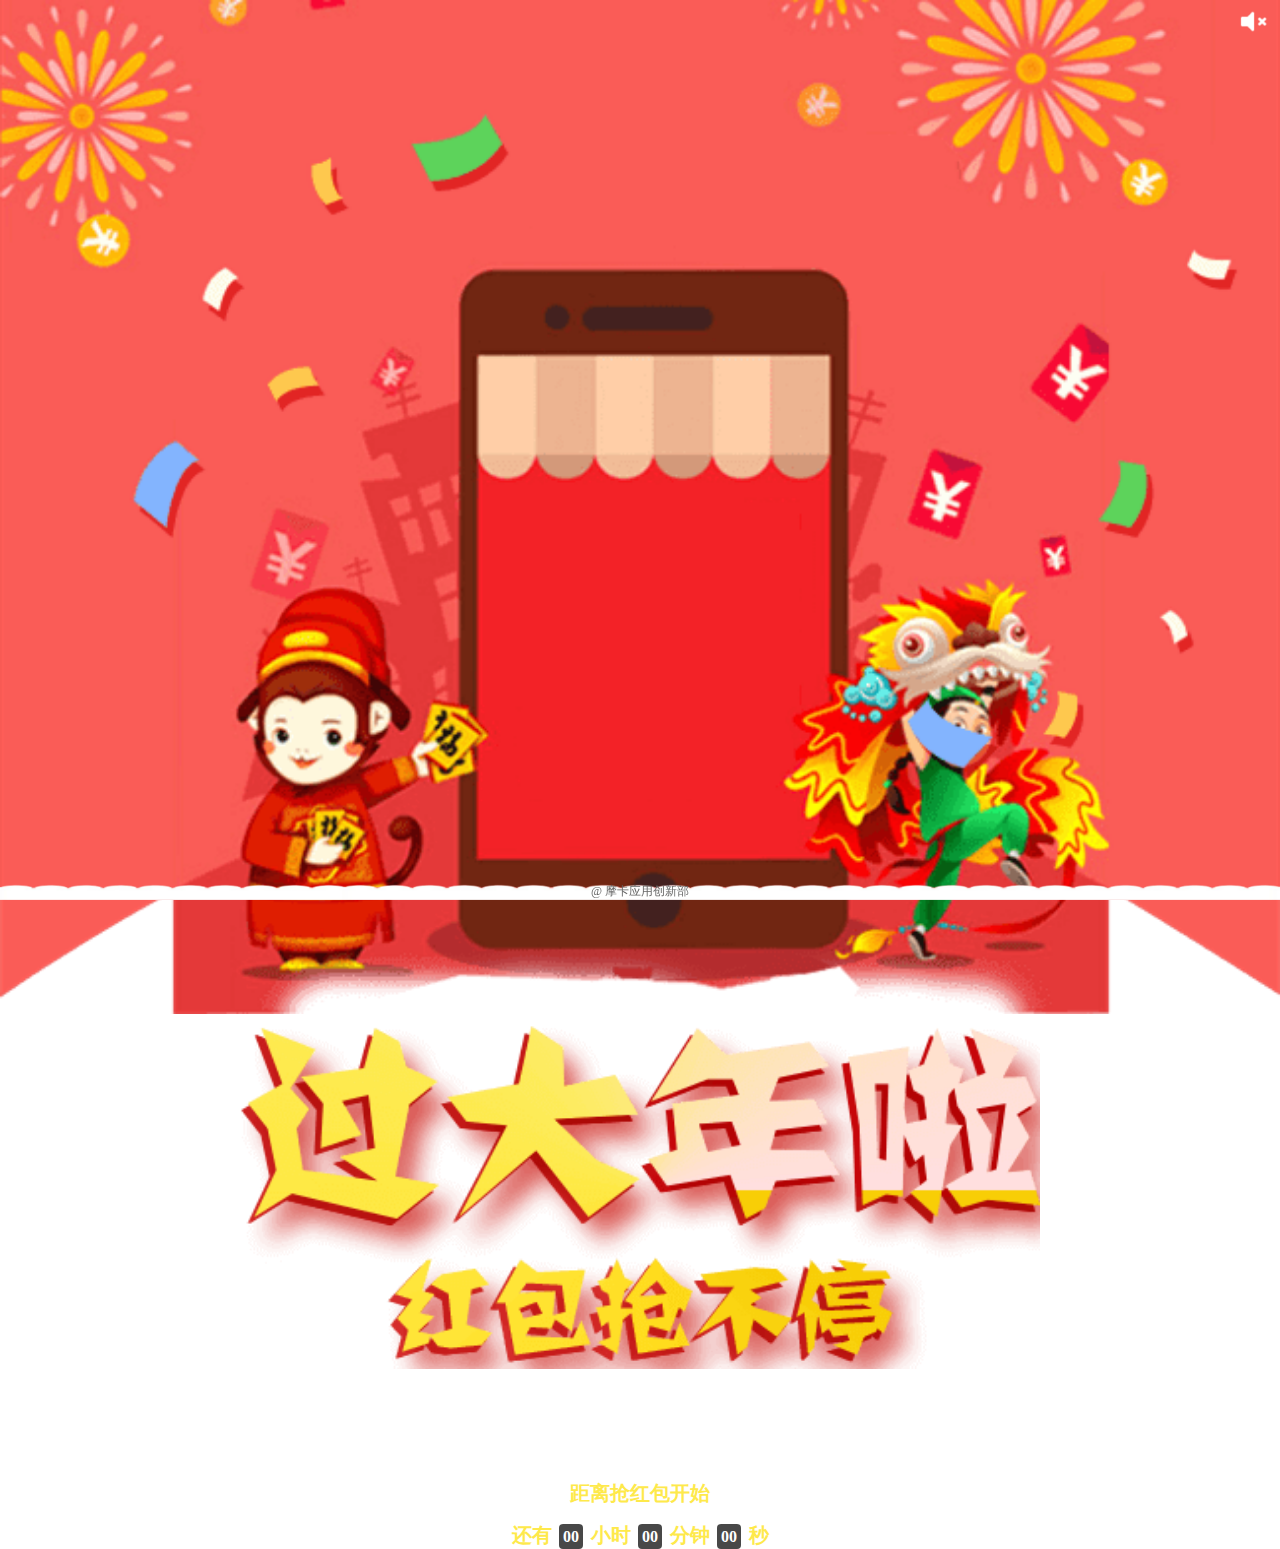
==== html/index.html @ e141bea5 "demo保存" ====
<!doctype html>
<html>
<head>
<meta charset="UTF-8" />
<meta name="viewport" content="maximum-scale=1.0,minimum-scale=1.0,user-scalable=0,width=device-width,initial-scale=1.0" />
<meta name="format-detection" content="telephone=no,email=no,date=no,address=no" />
<meta name="apple-mobile-web-app-capable" content="yes" /><!--当网站添加到主屏幕快速启动方式，可隐藏地址栏，仅针对ios的safari-->
<meta name="apple-mobile-web-app-status-bar-style" content="black" /><!--将网站添加到主屏幕快速启动方式，仅针对ios的safari顶端状态条的样式-->
<meta name="msapplication-tap-highlight" content="no"><!--去掉winphone系统a、input标签被点击时产生的半透明灰色背景-->
<meta name="keywords" content="摩卡, 摩卡年会, 抢红包, 红包飞舞" />
<meta name="description" content="摩卡年会抢红包" />
<title>兰德&摩卡抢红包</title>
<link rel="stylesheet" type="text/css" href="../css/base.css">
<link rel="stylesheet" type="text/css" href="../css/index.css">
<script src="../js/jquery.js"></script>
<script src="../js/base.js"></script>
</head>

<body>
	<div id="btnmusic" class="on"></div>
	<div class="header">
		<img src="../img/headImg.png" class="headImg">
		<div class="letsGo hidden animated tada">
			<i class="point"></i>
			<i class="light"></i>
		</div>
	</div>
	<main class="main">
		<div><img src="../img/getTxt.png" class="getTxt" /></div>
		<div><img src="../img/evetxt.png" class="eveTxt" /></div>
		<div class="redEtxt">距离抢红包开始</div>
		<div class="timeContent" id="colockbox">
			还有
			<span class="cdown-bg hour">00</span> 小时
			<span class="cdown-bg minute">00</span> 分钟
			<span class="cdown-bg second">00</span> 秒
		</div>
	</main>
	<footer class="footer">
		<img src="../img/cloud.png" class="cloudImg fixed">
		<div id="footer" style="bottom:0;color: #666">@ 摩卡应用创新部</div>
	</footer>
</body>
<script src="../js/sound.js"></script>
<script src="../js/index.js"></script>
</html>
---- css/base.css ----
@charset "utf-8";
html{font-family: "STHeiti","Microsoft YaHei","Helvetica Neue",Helvetica,Arial,sans-serif;}
html,body,header,section,footer,div,ul,ol,li,img,a,span,em,del,legend,center,strong,var,fieldset,form,label,dl,dt,dd,cite,input,hr,time,mark,code,figcaption,figure,textarea,h1,h2,h3,h4,h5,h6,p{margin:0;border:0;padding:0;font-style:normal;color:rgb(50,50,50);font-size: 16px;}
html,body {-webkit-touch-callout:none;-webkit-text-size-adjust:none;-webkit-tap-highlight-color:rgba(0, 0, 0, 0);-webkit-user-select:none;background-color: #fff;height: 100%;width:100%;}
nav,article,aside,details,main,header,footer,section,fieldset,figcaption,figure{display: block;}
img,a,button,em,del,strong,var,label,cite,small,time,mark,code,textarea{display:inline-block;}
header,section,footer {position:relative;}
ol,ul{list-style:none;}
input,button,textarea {border:0;margin:0;padding:0;font-size:1em;line-height:1em;-webkit-appearance:none;background-color:rgba(0, 0, 0, 0);}
span{display:inline-block;}
a:active, a:hover {outline: 0;}
a, a:visited{text-decoration:none;}
table {border-collapse: collapse;border-spacing:0;}
td,th {padding:0;}
img{border:none}

body{width: 100%; height: 100%; background-color: #FFF;}

/*20150923 edit*/
html{font-size:10px}
@media screen and (min-width:321px) and (max-width:375px){html{font-size:11px}}
@media screen and (min-width:376px) and (max-width:414px){html{font-size:12px}}
@media screen and (min-width:415px) and (max-width:639px){html{font-size:15px}}
@media screen and (min-width:640px) and (max-width:719px){html{font-size:20px}}
@media screen and (min-width:720px) and (max-width:749px){html{font-size:22.5px}}
@media screen and (min-width:750px) and (max-width:799px){html{font-size:23.5px}}
@media screen and (min-width:800px){html{font-size:25px}}
/*去掉ios系统中元素被触摸时产生的半透明灰色遮罩*/
a,button,input,textarea{-webkit-tap-highlight-color: rgba(0,0,0,0;)}
/*去掉部分android系统中元素被点击时产生的边框*/
a,button,input,textarea{
-webkit-tap-highlight-color: rgba(0,0,0,0;)
-webkit-user-modify:read-write-plaintext-only; 
}
/*webkit表单元素的默认外观怎么重置
.css{-webkit-appearance:none;}
*/
/*webkit表单输入框placeholder的颜色值能改变么
input::-webkit-input-placeholder{color:#AAAAAA;}
input:focus::-webkit-input-placeholder{color:#EEEEEE;}
*/

/* ============================================================
   flex：定义布局为盒模型
   flex-v：盒模型垂直布局
   flex-1：子元素占据剩余的空间
   flex-align-center：子元素垂直居中
   flex-pack-center：子元素水平居中
   flex-pack-justify：子元素两端对齐
   兼容性：ios 4+、android 2.3+、winphone8+
   ============================================================ */
.flex{display:-webkit-box;display:-webkit-flex;display:-ms-flexbox;display:flex;}
.flex-v{-webkit-box-orient:vertical;-webkit-flex-direction:column;-ms-flex-direction:column;flex-direction:column;}
.flex-1{-webkit-box-flex:1;-webkit-flex:1;-ms-flex:1;flex:1;}
.flex-align-center{-webkit-box-align:center;-webkit-align-items:center;-ms-flex-align:center;align-items:center;}
.flex-align-end{-webkit-box-align: end;-webkit-align-items: flex-end;-ms-flex-align: end;align-items: flex-end;}
.flex-align-start{-webkit-box-align: start;-webkit-align-items: flex-start;-ms-flex-align: start;align-items: flex-start;}
.flex-pack-center{-webkit-box-pack:center;-webkit-justify-content:center;-ms-flex-pack:center;justify-content:center;}
.flex-pack-end{-webkit-box-pack: end;-webkit-justify-content: flex-end;-ms-flex-pack: end;justify-content: flex-end;}
.flex-pack-start{-webkit-box-pack: start;-webkit-justify-content: flex-start;-ms-flex-pack: start;justify-content: flex-start;}
.flex-pack-justify{-webkit-box-pack:justify;-webkit-justify-content:space-between;-ms-flex-pack:justify;justify-content:space-between;}
/*一行... */
/*不能与盒模型一起用, 容器内再加一层容器来搞定*/
.line-ellipsis{overflow: hidden;text-overflow: ellipsis;-o-text-overflow:ellipsis;white-space: nowrap;}
.hidden{display: none!important;}
.visible{display: block!important}
.inlineVisible{display: inline-block!important}
.fl{float: left;}
.fr{float: right;}

.clearfix { *zoom: 1; }
.clearfix:before,
.clearfix:after { display: table; content: ""; line-height: 0; }
.clearfix:after { clear: both; }

textarea:focus,
input[type="text"]:focus,
input[type="password"]:focus,
input[type="datetime"]:focus,
input[type="datetime-local"]:focus,
input[type="date"]:focus,
input[type="month"]:focus,
input[type="time"]:focus,
input[type="week"]:focus,
input[type="number"]:focus,
input[type="email"]:focus,
input[type="url"]:focus,
input[type="search"]:focus,
input[type="tel"]:focus,
input[type="color"]:focus,
.uneditable-input:focus {
  border-color: rgba(82, 168, 236, 0.8);
  outline: 0;
  outline: thin dotted \9;
  /* IE6-9 */

  -webkit-box-shadow: inset 0 1px 1px rgba(0, 0, 0, 0.075), 0 0 8px rgba(82, 168, 236, 0.6);
     -moz-box-shadow: inset 0 1px 1px rgba(0, 0, 0, 0.075), 0 0 8px rgba(82, 168, 236, 0.6);
          box-shadow: inset 0 1px 1px rgba(0, 0, 0, 0.075), 0 0 8px rgba(82, 168, 236, 0.6);
}
input, button, select, textarea {
    font-family:"STHeiti","Microsoft YaHei","Helvetica Neue",Helvetica,Arial,sans-serif;
}

/** 插件 ***/
/************************
Animate.css
http://daneden.me/animate
************************/

.animated {
  -webkit-animation-duration: 1s;
          animation-duration: 1s;
  -webkit-animation-fill-mode: both;
          animation-fill-mode: both;
}

.animated.infinite {
  -webkit-animation-iteration-count: infinite;
          animation-iteration-count: infinite;
}

.animated.hinge {
  -webkit-animation-duration: 2s;
          animation-duration: 2s;
}

@-webkit-keyframes bounce {
  0%, 20%, 53%, 80%, 100% {
    -webkit-transition-timing-function: cubic-bezier(0.215, 0.610, 0.355, 1.000);
            transition-timing-function: cubic-bezier(0.215, 0.610, 0.355, 1.000);
    -webkit-transform: translate3d(0,0,0);
            transform: translate3d(0,0,0);
  }

  40%, 43% {
    -webkit-transition-timing-function: cubic-bezier(0.755, 0.050, 0.855, 0.060);
            transition-timing-function: cubic-bezier(0.755, 0.050, 0.855, 0.060);
    -webkit-transform: translate3d(0, -30px, 0);
            transform: translate3d(0, -30px, 0);
  }

  70% {
    -webkit-transition-timing-function: cubic-bezier(0.755, 0.050, 0.855, 0.060);
            transition-timing-function: cubic-bezier(0.755, 0.050, 0.855, 0.060);
    -webkit-transform: translate3d(0, -15px, 0);
            transform: translate3d(0, -15px, 0);
  }

  90% {
    -webkit-transform: translate3d(0,-4px,0);
            transform: translate3d(0,-4px,0);
  }
}

@keyframes bounce {
  0%, 20%, 53%, 80%, 100% {
    -webkit-transition-timing-function: cubic-bezier(0.215, 0.610, 0.355, 1.000);
            transition-timing-function: cubic-bezier(0.215, 0.610, 0.355, 1.000);
    -webkit-transform: translate3d(0,0,0);
            transform: translate3d(0,0,0);
  }

  40%, 43% {
    -webkit-transition-timing-function: cubic-bezier(0.755, 0.050, 0.855, 0.060);
            transition-timing-function: cubic-bezier(0.755, 0.050, 0.855, 0.060);
    -webkit-transform: translate3d(0, -30px, 0);
            transform: translate3d(0, -30px, 0);
  }

  70% {
    -webkit-transition-timing-function: cubic-bezier(0.755, 0.050, 0.855, 0.060);
            transition-timing-function: cubic-bezier(0.755, 0.050, 0.855, 0.060);
    -webkit-transform: translate3d(0, -15px, 0);
            transform: translate3d(0, -15px, 0);
  }

  90% {
    -webkit-transform: translate3d(0,-4px,0);
            transform: translate3d(0,-4px,0);
  }
}

.bounce {
  -webkit-animation-name: bounce;
          animation-name: bounce;
  -webkit-transform-origin: center bottom;
      -ms-transform-origin: center bottom;
          transform-origin: center bottom;
}

@-webkit-keyframes flash {
  0%, 50%, 100% {
    opacity: 1;
  }

  25%, 75% {
    opacity: 0;
  }
}

@keyframes flash {
  0%, 50%, 100% {
    opacity: 1;
  }

  25%, 75% {
    opacity: 0;
  }
}

.flash {
  -webkit-animation-name: flash;
          animation-name: flash;
}

/* originally authored by Nick Pettit - https://github.com/nickpettit/glide */

@-webkit-keyframes pulse {
  0% {
    -webkit-transform: scale3d(1, 1, 1);
            transform: scale3d(1, 1, 1);
  }

  50% {
    -webkit-transform: scale3d(1.05, 1.05, 1.05);
            transform: scale3d(1.05, 1.05, 1.05);
  }

  100% {
    -webkit-transform: scale3d(1, 1, 1);
            transform: scale3d(1, 1, 1);
  }
}

@keyframes pulse {
  0% {
    -webkit-transform: scale3d(1, 1, 1);
            transform: scale3d(1, 1, 1);
  }

  50% {
    -webkit-transform: scale3d(1.05, 1.05, 1.05);
            transform: scale3d(1.05, 1.05, 1.05);
  }

  100% {
    -webkit-transform: scale3d(1, 1, 1);
            transform: scale3d(1, 1, 1);
  }
}

.pulse {
  -webkit-animation-name: pulse;
          animation-name: pulse;
}

@-webkit-keyframes rubberBand {
  0% {
    -webkit-transform: scale3d(1, 1, 1);
            transform: scale3d(1, 1, 1);
  }

  30% {
    -webkit-transform: scale3d(1.25, 0.75, 1);
            transform: scale3d(1.25, 0.75, 1);
  }

  40% {
    -webkit-transform: scale3d(0.75, 1.25, 1);
            transform: scale3d(0.75, 1.25, 1);
  }

  50% {
    -webkit-transform: scale3d(1.15, 0.85, 1);
            transform: scale3d(1.15, 0.85, 1);
  }

  65% {
    -webkit-transform: scale3d(.95, 1.05, 1);
            transform: scale3d(.95, 1.05, 1);
  }

  75% {
    -webkit-transform: scale3d(1.05, .95, 1);
            transform: scale3d(1.05, .95, 1);
  }

  100% {
    -webkit-transform: scale3d(1, 1, 1);
            transform: scale3d(1, 1, 1);
  }
}

@keyframes rubberBand {
  0% {
    -webkit-transform: scale3d(1, 1, 1);
            transform: scale3d(1, 1, 1);
  }

  30% {
    -webkit-transform: scale3d(1.25, 0.75, 1);
            transform: scale3d(1.25, 0.75, 1);
  }

  40% {
    -webkit-transform: scale3d(0.75, 1.25, 1);
            transform: scale3d(0.75, 1.25, 1);
  }

  50% {
    -webkit-transform: scale3d(1.15, 0.85, 1);
            transform: scale3d(1.15, 0.85, 1);
  }

  65% {
    -webkit-transform: scale3d(.95, 1.05, 1);
            transform: scale3d(.95, 1.05, 1);
  }

  75% {
    -webkit-transform: scale3d(1.05, .95, 1);
            transform: scale3d(1.05, .95, 1);
  }

  100% {
    -webkit-transform: scale3d(1, 1, 1);
            transform: scale3d(1, 1, 1);
  }
}

.rubberBand {
  -webkit-animation-name: rubberBand;
          animation-name: rubberBand;
}

@-webkit-keyframes shake {
  0%, 100% {
    -webkit-transform: translate3d(0, 0, 0);
            transform: translate3d(0, 0, 0);
  }

  10%, 30%, 50%, 70%, 90% {
    -webkit-transform: translate3d(-10px, 0, 0);
            transform: translate3d(-10px, 0, 0);
  }

  20%, 40%, 60%, 80% {
    -webkit-transform: translate3d(10px, 0, 0);
            transform: translate3d(10px, 0, 0);
  }
}

@keyframes shake {
  0%, 100% {
    -webkit-transform: translate3d(0, 0, 0);
            transform: translate3d(0, 0, 0);
  }

  10%, 30%, 50%, 70%, 90% {
    -webkit-transform: translate3d(-10px, 0, 0);
            transform: translate3d(-10px, 0, 0);
  }

  20%, 40%, 60%, 80% {
    -webkit-transform: translate3d(10px, 0, 0);
            transform: translate3d(10px, 0, 0);
  }
}

.shake {
  -webkit-animation-name: shake;
          animation-name: shake;
}

@-webkit-keyframes swing {
  20% {
    -webkit-transform: rotate3d(0, 0, 1, 15deg);
            transform: rotate3d(0, 0, 1, 15deg);
  }

  40% {
    -webkit-transform: rotate3d(0, 0, 1, -10deg);
            transform: rotate3d(0, 0, 1, -10deg);
  }

  60% {
    -webkit-transform: rotate3d(0, 0, 1, 5deg);
            transform: rotate3d(0, 0, 1, 5deg);
  }

  80% {
    -webkit-transform: rotate3d(0, 0, 1, -5deg);
            transform: rotate3d(0, 0, 1, -5deg);
  }

  100% {
    -webkit-transform: rotate3d(0, 0, 1, 0deg);
            transform: rotate3d(0, 0, 1, 0deg);
  }
}

@keyframes swing {
  20% {
    -webkit-transform: rotate3d(0, 0, 1, 15deg);
            transform: rotate3d(0, 0, 1, 15deg);
  }

  40% {
    -webkit-transform: rotate3d(0, 0, 1, -10deg);
            transform: rotate3d(0, 0, 1, -10deg);
  }

  60% {
    -webkit-transform: rotate3d(0, 0, 1, 5deg);
            transform: rotate3d(0, 0, 1, 5deg);
  }

  80% {
    -webkit-transform: rotate3d(0, 0, 1, -5deg);
            transform: rotate3d(0, 0, 1, -5deg);
  }

  100% {
    -webkit-transform: rotate3d(0, 0, 1, 0deg);
            transform: rotate3d(0, 0, 1, 0deg);
  }
}

.swing {
  -webkit-transform-origin: top center;
      -ms-transform-origin: top center;
          transform-origin: top center;
  -webkit-animation-name: swing;
          animation-name: swing;
}

@-webkit-keyframes tada {
  0% {
    -webkit-transform: scale3d(1, 1, 1);
            transform: scale3d(1, 1, 1);
  }

  10%, 20% {
    -webkit-transform: scale3d(.9, .9, .9) rotate3d(0, 0, 1, -3deg);
            transform: scale3d(.9, .9, .9) rotate3d(0, 0, 1, -3deg);
  }

  30%, 50%, 70%, 90% {
    -webkit-transform: scale3d(1.1, 1.1, 1.1) rotate3d(0, 0, 1, 3deg);
            transform: scale3d(1.1, 1.1, 1.1) rotate3d(0, 0, 1, 3deg);
  }

  40%, 60%, 80% {
    -webkit-transform: scale3d(1.1, 1.1, 1.1) rotate3d(0, 0, 1, -3deg);
            transform: scale3d(1.1, 1.1, 1.1) rotate3d(0, 0, 1, -3deg);
  }

  100% {
    -webkit-transform: scale3d(1, 1, 1);
            transform: scale3d(1, 1, 1);
  }
}

@keyframes tada {
  0% {
    -webkit-transform: scale3d(1, 1, 1);
            transform: scale3d(1, 1, 1);
  }

  10%, 20% {
    -webkit-transform: scale3d(.9, .9, .9) rotate3d(0, 0, 1, -3deg);
            transform: scale3d(.9, .9, .9) rotate3d(0, 0, 1, -3deg);
  }

  30%, 50%, 70%, 90% {
    -webkit-transform: scale3d(1.1, 1.1, 1.1) rotate3d(0, 0, 1, 3deg);
            transform: scale3d(1.1, 1.1, 1.1) rotate3d(0, 0, 1, 3deg);
  }

  40%, 60%, 80% {
    -webkit-transform: scale3d(1.1, 1.1, 1.1) rotate3d(0, 0, 1, -3deg);
            transform: scale3d(1.1, 1.1, 1.1) rotate3d(0, 0, 1, -3deg);
  }

  100% {
    -webkit-transform: scale3d(1, 1, 1);
            transform: scale3d(1, 1, 1);
  }
}

.tada {
  -webkit-animation-name: tada;
          animation-name: tada;
}

/* originally authored by Nick Pettit - https://github.com/nickpettit/glide */

@-webkit-keyframes wobble {
  0% {
    -webkit-transform: none;
            transform: none;
  }

  15% {
    -webkit-transform: translate3d(-25%, 0, 0) rotate3d(0, 0, 1, -5deg);
            transform: translate3d(-25%, 0, 0) rotate3d(0, 0, 1, -5deg);
  }

  30% {
    -webkit-transform: translate3d(20%, 0, 0) rotate3d(0, 0, 1, 3deg);
            transform: translate3d(20%, 0, 0) rotate3d(0, 0, 1, 3deg);
  }

  45% {
    -webkit-transform: translate3d(-15%, 0, 0) rotate3d(0, 0, 1, -3deg);
            transform: translate3d(-15%, 0, 0) rotate3d(0, 0, 1, -3deg);
  }

  60% {
    -webkit-transform: translate3d(10%, 0, 0) rotate3d(0, 0, 1, 2deg);
            transform: translate3d(10%, 0, 0) rotate3d(0, 0, 1, 2deg);
  }

  75% {
    -webkit-transform: translate3d(-5%, 0, 0) rotate3d(0, 0, 1, -1deg);
            transform: translate3d(-5%, 0, 0) rotate3d(0, 0, 1, -1deg);
  }

  100% {
    -webkit-transform: none;
            transform: none;
  }
}

@keyframes wobble {
  0% {
    -webkit-transform: none;
            transform: none;
  }

  15% {
    -webkit-transform: translate3d(-25%, 0, 0) rotate3d(0, 0, 1, -5deg);
            transform: translate3d(-25%, 0, 0) rotate3d(0, 0, 1, -5deg);
  }

  30% {
    -webkit-transform: translate3d(20%, 0, 0) rotate3d(0, 0, 1, 3deg);
            transform: translate3d(20%, 0, 0) rotate3d(0, 0, 1, 3deg);
  }

  45% {
    -webkit-transform: translate3d(-15%, 0, 0) rotate3d(0, 0, 1, -3deg);
            transform: translate3d(-15%, 0, 0) rotate3d(0, 0, 1, -3deg);
  }

  60% {
    -webkit-transform: translate3d(10%, 0, 0) rotate3d(0, 0, 1, 2deg);
            transform: translate3d(10%, 0, 0) rotate3d(0, 0, 1, 2deg);
  }

  75% {
    -webkit-transform: translate3d(-5%, 0, 0) rotate3d(0, 0, 1, -1deg);
            transform: translate3d(-5%, 0, 0) rotate3d(0, 0, 1, -1deg);
  }

  100% {
    -webkit-transform: none;
            transform: none;
  }
}

.wobble {
  -webkit-animation-name: wobble;
          animation-name: wobble;
}

@-webkit-keyframes bounceIn {
  0%, 20%, 40%, 60%, 80%, 100% {
    -webkit-transition-timing-function: cubic-bezier(0.215, 0.610, 0.355, 1.000);
            transition-timing-function: cubic-bezier(0.215, 0.610, 0.355, 1.000);
  }

  0% {
    opacity: 0;
    -webkit-transform: scale3d(.3, .3, .3);
            transform: scale3d(.3, .3, .3);
  }

  20% {
    -webkit-transform: scale3d(1.1, 1.1, 1.1);
            transform: scale3d(1.1, 1.1, 1.1);
  }

  40% {
    -webkit-transform: scale3d(.9, .9, .9);
            transform: scale3d(.9, .9, .9);
  }

  60% {
    opacity: 1;
    -webkit-transform: scale3d(1.03, 1.03, 1.03);
            transform: scale3d(1.03, 1.03, 1.03);
  }

  80% {
    -webkit-transform: scale3d(.97, .97, .97);
            transform: scale3d(.97, .97, .97);
  }

  100% {
    opacity: 1;
    -webkit-transform: scale3d(1, 1, 1);
            transform: scale3d(1, 1, 1);
  }
}

@keyframes bounceIn {
  0%, 20%, 40%, 60%, 80%, 100% {
    -webkit-transition-timing-function: cubic-bezier(0.215, 0.610, 0.355, 1.000);
            transition-timing-function: cubic-bezier(0.215, 0.610, 0.355, 1.000);
  }

  0% {
    opacity: 0;
    -webkit-transform: scale3d(.3, .3, .3);
            transform: scale3d(.3, .3, .3);
  }

  20% {
    -webkit-transform: scale3d(1.1, 1.1, 1.1);
            transform: scale3d(1.1, 1.1, 1.1);
  }

  40% {
    -webkit-transform: scale3d(.9, .9, .9);
            transform: scale3d(.9, .9, .9);
  }

  60% {
    opacity: 1;
    -webkit-transform: scale3d(1.03, 1.03, 1.03);
            transform: scale3d(1.03, 1.03, 1.03);
  }

  80% {
    -webkit-transform: scale3d(.97, .97, .97);
            transform: scale3d(.97, .97, .97);
  }

  100% {
    opacity: 1;
    -webkit-transform: scale3d(1, 1, 1);
            transform: scale3d(1, 1, 1);
  }
}

.bounceIn {
  -webkit-animation-name: bounceIn;
          animation-name: bounceIn;
  -webkit-animation-duration: .75s;
          animation-duration: .75s;
}

@-webkit-keyframes bounceInDown {
  0%, 60%, 75%, 90%, 100% {
    -webkit-transition-timing-function: cubic-bezier(0.215, 0.610, 0.355, 1.000);
            transition-timing-function: cubic-bezier(0.215, 0.610, 0.355, 1.000);
  }

  0% {
    opacity: 0;
    -webkit-transform: translate3d(0, -3000px, 0);
            transform: translate3d(0, -3000px, 0);
  }

  60% {
    opacity: 1;
    -webkit-transform: translate3d(0, 25px, 0);
            transform: translate3d(0, 25px, 0);
  }

  75% {
    -webkit-transform: translate3d(0, -10px, 0);
            transform: translate3d(0, -10px, 0);
  }

  90% {
    -webkit-transform: translate3d(0, 5px, 0);
            transform: translate3d(0, 5px, 0);
  }

  100% {
    -webkit-transform: none;
            transform: none;
  }
}

@keyframes bounceInDown {
  0%, 60%, 75%, 90%, 100% {
    -webkit-transition-timing-function: cubic-bezier(0.215, 0.610, 0.355, 1.000);
            transition-timing-function: cubic-bezier(0.215, 0.610, 0.355, 1.000);
  }

  0% {
    opacity: 0;
    -webkit-transform: translate3d(0, -3000px, 0);
            transform: translate3d(0, -3000px, 0);
  }

  60% {
    opacity: 1;
    -webkit-transform: translate3d(0, 25px, 0);
            transform: translate3d(0, 25px, 0);
  }

  75% {
    -webkit-transform: translate3d(0, -10px, 0);
            transform: translate3d(0, -10px, 0);
  }

  90% {
    -webkit-transform: translate3d(0, 5px, 0);
            transform: translate3d(0, 5px, 0);
  }

  100% {
    -webkit-transform: none;
            transform: none;
  }
}

.bounceInDown {
  -webkit-animation-name: bounceInDown;
          animation-name: bounceInDown;
}

@-webkit-keyframes bounceInLeft {
  0%, 60%, 75%, 90%, 100% {
    -webkit-transition-timing-function: cubic-bezier(0.215, 0.610, 0.355, 1.000);
            transition-timing-function: cubic-bezier(0.215, 0.610, 0.355, 1.000);
  }

  0% {
    opacity: 0;
    -webkit-transform: translate3d(-3000px, 0, 0);
            transform: translate3d(-3000px, 0, 0);
  }

  60% {
    opacity: 1;
    -webkit-transform: translate3d(25px, 0, 0);
            transform: translate3d(25px, 0, 0);
  }

  75% {
    -webkit-transform: translate3d(-10px, 0, 0);
            transform: translate3d(-10px, 0, 0);
  }

  90% {
    -webkit-transform: translate3d(5px, 0, 0);
            transform: translate3d(5px, 0, 0);
  }

  100% {
    -webkit-transform: none;
            transform: none;
  }
}

@keyframes bounceInLeft {
  0%, 60%, 75%, 90%, 100% {
    -webkit-transition-timing-function: cubic-bezier(0.215, 0.610, 0.355, 1.000);
            transition-timing-function: cubic-bezier(0.215, 0.610, 0.355, 1.000);
  }

  0% {
    opacity: 0;
    -webkit-transform: translate3d(-3000px, 0, 0);
            transform: translate3d(-3000px, 0, 0);
  }

  60% {
    opacity: 1;
    -webkit-transform: translate3d(25px, 0, 0);
            transform: translate3d(25px, 0, 0);
  }

  75% {
    -webkit-transform: translate3d(-10px, 0, 0);
            transform: translate3d(-10px, 0, 0);
  }

  90% {
    -webkit-transform: translate3d(5px, 0, 0);
            transform: translate3d(5px, 0, 0);
  }

  100% {
    -webkit-transform: none;
            transform: none;
  }
}

.bounceInLeft {
  -webkit-animation-name: bounceInLeft;
          animation-name: bounceInLeft;
}

@-webkit-keyframes bounceInRight {
  0%, 60%, 75%, 90%, 100% {
    -webkit-transition-timing-function: cubic-bezier(0.215, 0.610, 0.355, 1.000);
            transition-timing-function: cubic-bezier(0.215, 0.610, 0.355, 1.000);
  }

  0% {
    opacity: 0;
    -webkit-transform: translate3d(3000px, 0, 0);
            transform: translate3d(3000px, 0, 0);
  }

  60% {
    opacity: 1;
    -webkit-transform: translate3d(-25px, 0, 0);
            transform: translate3d(-25px, 0, 0);
  }

  75% {
    -webkit-transform: translate3d(10px, 0, 0);
            transform: translate3d(10px, 0, 0);
  }

  90% {
    -webkit-transform: translate3d(-5px, 0, 0);
            transform: translate3d(-5px, 0, 0);
  }

  100% {
    -webkit-transform: none;
            transform: none;
  }
}

@keyframes bounceInRight {
  0%, 60%, 75%, 90%, 100% {
    -webkit-transition-timing-function: cubic-bezier(0.215, 0.610, 0.355, 1.000);
            transition-timing-function: cubic-bezier(0.215, 0.610, 0.355, 1.000);
  }

  0% {
    opacity: 0;
    -webkit-transform: translate3d(3000px, 0, 0);
            transform: translate3d(3000px, 0, 0);
  }

  60% {
    opacity: 1;
    -webkit-transform: translate3d(-25px, 0, 0);
            transform: translate3d(-25px, 0, 0);
  }

  75% {
    -webkit-transform: translate3d(10px, 0, 0);
            transform: translate3d(10px, 0, 0);
  }

  90% {
    -webkit-transform: translate3d(-5px, 0, 0);
            transform: translate3d(-5px, 0, 0);
  }

  100% {
    -webkit-transform: none;
            transform: none;
  }
}

.bounceInRight {
  -webkit-animation-name: bounceInRight;
          animation-name: bounceInRight;
}

@-webkit-keyframes bounceInUp {
  0%, 60%, 75%, 90%, 100% {
    -webkit-transition-timing-function: cubic-bezier(0.215, 0.610, 0.355, 1.000);
            transition-timing-function: cubic-bezier(0.215, 0.610, 0.355, 1.000);
  }

  0% {
    opacity: 0;
    -webkit-transform: translate3d(0, 3000px, 0);
            transform: translate3d(0, 3000px, 0);
  }

  60% {
    opacity: 1;
    -webkit-transform: translate3d(0, -20px, 0);
            transform: translate3d(0, -20px, 0);
  }

  75% {
    -webkit-transform: translate3d(0, 10px, 0);
            transform: translate3d(0, 10px, 0);
  }

  90% {
    -webkit-transform: translate3d(0, -5px, 0);
            transform: translate3d(0, -5px, 0);
  }

  100% {
    -webkit-transform: translate3d(0, 0, 0);
            transform: translate3d(0, 0, 0);
  }
}

@keyframes bounceInUp {
  0%, 60%, 75%, 90%, 100% {
    -webkit-transition-timing-function: cubic-bezier(0.215, 0.610, 0.355, 1.000);
            transition-timing-function: cubic-bezier(0.215, 0.610, 0.355, 1.000);
  }

  0% {
    opacity: 0;
    -webkit-transform: translate3d(0, 3000px, 0);
            transform: translate3d(0, 3000px, 0);
  }

  60% {
    opacity: 1;
    -webkit-transform: translate3d(0, -20px, 0);
            transform: translate3d(0, -20px, 0);
  }

  75% {
    -webkit-transform: translate3d(0, 10px, 0);
            transform: translate3d(0, 10px, 0);
  }

  90% {
    -webkit-transform: translate3d(0, -5px, 0);
            transform: translate3d(0, -5px, 0);
  }

  100% {
    -webkit-transform: translate3d(0, 0, 0);
            transform: translate3d(0, 0, 0);
  }
}

.bounceInUp {
  -webkit-animation-name: bounceInUp;
          animation-name: bounceInUp;
}

@-webkit-keyframes bounceOut {
  20% {
    -webkit-transform: scale3d(.9, .9, .9);
            transform: scale3d(.9, .9, .9);
  }

  50%, 55% {
    opacity: 1;
    -webkit-transform: scale3d(1.1, 1.1, 1.1);
            transform: scale3d(1.1, 1.1, 1.1);
  }

  100% {
    opacity: 0;
    -webkit-transform: scale3d(.3, .3, .3);
            transform: scale3d(.3, .3, .3);
  }
}

@keyframes bounceOut {
  20% {
    -webkit-transform: scale3d(.9, .9, .9);
            transform: scale3d(.9, .9, .9);
  }

  50%, 55% {
    opacity: 1;
    -webkit-transform: scale3d(1.1, 1.1, 1.1);
            transform: scale3d(1.1, 1.1, 1.1);
  }

  100% {
    opacity: 0;
    -webkit-transform: scale3d(.3, .3, .3);
            transform: scale3d(.3, .3, .3);
  }
}

.bounceOut {
  -webkit-animation-name: bounceOut;
          animation-name: bounceOut;
  -webkit-animation-duration: .75s;
          animation-duration: .75s;
}

@-webkit-keyframes bounceOutDown {
  20% {
    -webkit-transform: translate3d(0, 10px, 0);
            transform: translate3d(0, 10px, 0);
  }

  40%, 45% {
    opacity: 1;
    -webkit-transform: translate3d(0, -20px, 0);
            transform: translate3d(0, -20px, 0);
  }

  100% {
    opacity: 0;
    -webkit-transform: translate3d(0, 2000px, 0);
            transform: translate3d(0, 2000px, 0);
  }
}

@keyframes bounceOutDown {
  20% {
    -webkit-transform: translate3d(0, 10px, 0);
            transform: translate3d(0, 10px, 0);
  }

  40%, 45% {
    opacity: 1;
    -webkit-transform: translate3d(0, -20px, 0);
            transform: translate3d(0, -20px, 0);
  }

  100% {
    opacity: 0;
    -webkit-transform: translate3d(0, 2000px, 0);
            transform: translate3d(0, 2000px, 0);
  }
}

.bounceOutDown {
  -webkit-animation-name: bounceOutDown;
          animation-name: bounceOutDown;
}

@-webkit-keyframes bounceOutLeft {
  20% {
    opacity: 1;
    -webkit-transform: translate3d(20px, 0, 0);
            transform: translate3d(20px, 0, 0);
  }

  100% {
    opacity: 0;
    -webkit-transform: translate3d(-2000px, 0, 0);
            transform: translate3d(-2000px, 0, 0);
  }
}

@keyframes bounceOutLeft {
  20% {
    opacity: 1;
    -webkit-transform: translate3d(20px, 0, 0);
            transform: translate3d(20px, 0, 0);
  }

  100% {
    opacity: 0;
    -webkit-transform: translate3d(-2000px, 0, 0);
            transform: translate3d(-2000px, 0, 0);
  }
}

.bounceOutLeft {
  -webkit-animation-name: bounceOutLeft;
          animation-name: bounceOutLeft;
}

@-webkit-keyframes bounceOutRight {
  20% {
    opacity: 1;
    -webkit-transform: translate3d(-20px, 0, 0);
            transform: translate3d(-20px, 0, 0);
  }

  100% {
    opacity: 0;
    -webkit-transform: translate3d(2000px, 0, 0);
            transform: translate3d(2000px, 0, 0);
  }
}

@keyframes bounceOutRight {
  20% {
    opacity: 1;
    -webkit-transform: translate3d(-20px, 0, 0);
            transform: translate3d(-20px, 0, 0);
  }

  100% {
    opacity: 0;
    -webkit-transform: translate3d(2000px, 0, 0);
            transform: translate3d(2000px, 0, 0);
  }
}

.bounceOutRight {
  -webkit-animation-name: bounceOutRight;
          animation-name: bounceOutRight;
}

@-webkit-keyframes bounceOutUp {
  20% {
    -webkit-transform: translate3d(0, -10px, 0);
            transform: translate3d(0, -10px, 0);
  }

  40%, 45% {
    opacity: 1;
    -webkit-transform: translate3d(0, 20px, 0);
            transform: translate3d(0, 20px, 0);
  }

  100% {
    opacity: 0;
    -webkit-transform: translate3d(0, -2000px, 0);
            transform: translate3d(0, -2000px, 0);
  }
}

@keyframes bounceOutUp {
  20% {
    -webkit-transform: translate3d(0, -10px, 0);
            transform: translate3d(0, -10px, 0);
  }

  40%, 45% {
    opacity: 1;
    -webkit-transform: translate3d(0, 20px, 0);
            transform: translate3d(0, 20px, 0);
  }

  100% {
    opacity: 0;
    -webkit-transform: translate3d(0, -2000px, 0);
            transform: translate3d(0, -2000px, 0);
  }
}

.bounceOutUp {
  -webkit-animation-name: bounceOutUp;
          animation-name: bounceOutUp;
}

@-webkit-keyframes fadeIn {
  0% {opacity: 0;}
  100% {opacity: 1;}
}

@keyframes fadeIn {
  0% {opacity: 0;}
  100% {opacity: 1;}
}

.fadeIn {
  -webkit-animation-name: fadeIn;
          animation-name: fadeIn;
}

@-webkit-keyframes fadeInDown {
  0% {
    opacity: 0;
    -webkit-transform: translate3d(0, -100%, 0);
            transform: translate3d(0, -100%, 0);
  }

  100% {
    opacity: 1;
    -webkit-transform: none;
            transform: none;
  }
}

@keyframes fadeInDown {
  0% {
    opacity: 0;
    -webkit-transform: translate3d(0, -100%, 0);
            transform: translate3d(0, -100%, 0);
  }

  100% {
    opacity: 1;
    -webkit-transform: none;
            transform: none;
  }
}

.fadeInDown {
  -webkit-animation-name: fadeInDown;
          animation-name: fadeInDown;
}

@-webkit-keyframes fadeInDownBig {
  0% {
    opacity: 0;
    -webkit-transform: translate3d(0, -2000px, 0);
            transform: translate3d(0, -2000px, 0);
  }

  100% {
    opacity: 1;
    -webkit-transform: none;
            transform: none;
  }
}

@keyframes fadeInDownBig {
  0% {
    opacity: 0;
    -webkit-transform: translate3d(0, -2000px, 0);
            transform: translate3d(0, -2000px, 0);
  }

  100% {
    opacity: 1;
    -webkit-transform: none;
            transform: none;
  }
}

.fadeInDownBig {
  -webkit-animation-name: fadeInDownBig;
          animation-name: fadeInDownBig;
}

@-webkit-keyframes fadeInLeft {
  0% {
    opacity: 0;
    -webkit-transform: translate3d(-100%, 0, 0);
            transform: translate3d(-100%, 0, 0);
  }

  100% {
    opacity: 1;
    -webkit-transform: none;
            transform: none;
  }
}

@keyframes fadeInLeft {
  0% {
    opacity: 0;
    -webkit-transform: translate3d(-100%, 0, 0);
            transform: translate3d(-100%, 0, 0);
  }

  100% {
    opacity: 1;
    -webkit-transform: none;
            transform: none;
  }
}

.fadeInLeft {
  -webkit-animation-name: fadeInLeft;
          animation-name: fadeInLeft;
}

@-webkit-keyframes fadeInLeftBig {
  0% {
    opacity: 0;
    -webkit-transform: translate3d(-2000px, 0, 0);
            transform: translate3d(-2000px, 0, 0);
  }

  100% {
    opacity: 1;
    -webkit-transform: none;
            transform: none;
  }
}

@keyframes fadeInLeftBig {
  0% {
    opacity: 0;
    -webkit-transform: translate3d(-2000px, 0, 0);
            transform: translate3d(-2000px, 0, 0);
  }

  100% {
    opacity: 1;
    -webkit-transform: none;
            transform: none;
  }
}

.fadeInLeftBig {
  -webkit-animation-name: fadeInLeftBig;
          animation-name: fadeInLeftBig;
}

@-webkit-keyframes fadeInRight {
  0% {
    opacity: 0;
    -webkit-transform: translate3d(100%, 0, 0);
            transform: translate3d(100%, 0, 0);
  }

  100% {
    opacity: 1;
    -webkit-transform: none;
            transform: none;
  }
}

@keyframes fadeInRight {
  0% {
    opacity: 0;
    -webkit-transform: translate3d(100%, 0, 0);
            transform: translate3d(100%, 0, 0);
  }

  100% {
    opacity: 1;
    -webkit-transform: none;
            transform: none;
  }
}

.fadeInRight {
  -webkit-animation-name: fadeInRight;
          animation-name: fadeInRight;
}

@-webkit-keyframes fadeInRightBig {
  0% {
    opacity: 0;
    -webkit-transform: translate3d(2000px, 0, 0);
            transform: translate3d(2000px, 0, 0);
  }

  100% {
    opacity: 1;
    -webkit-transform: none;
            transform: none;
  }
}

@keyframes fadeInRightBig {
  0% {
    opacity: 0;
    -webkit-transform: translate3d(2000px, 0, 0);
            transform: translate3d(2000px, 0, 0);
  }

  100% {
    opacity: 1;
    -webkit-transform: none;
            transform: none;
  }
}

.fadeInRightBig {
  -webkit-animation-name: fadeInRightBig;
          animation-name: fadeInRightBig;
}

@-webkit-keyframes fadeInUp {
  0% {
    opacity: 0;
    -webkit-transform: translate3d(0, 100%, 0);
            transform: translate3d(0, 100%, 0);
  }

  100% {
    opacity: 1;
    -webkit-transform: none;
            transform: none;
  }
}

@keyframes fadeInUp {
  0% {
    opacity: 0;
    -webkit-transform: translate3d(0, 100%, 0);
            transform: translate3d(0, 100%, 0);
  }

  100% {
    opacity: 1;
    -webkit-transform: none;
            transform: none;
  }
}

.fadeInUp {
  -webkit-animation-name: fadeInUp;
          animation-name: fadeInUp;
}

@-webkit-keyframes fadeInUpBig {
  0% {
    opacity: 0;
    -webkit-transform: translate3d(0, 2000px, 0);
            transform: translate3d(0, 2000px, 0);
  }

  100% {
    opacity: 1;
    -webkit-transform: none;
            transform: none;
  }
}

@keyframes fadeInUpBig {
  0% {
    opacity: 0;
    -webkit-transform: translate3d(0, 2000px, 0);
            transform: translate3d(0, 2000px, 0);
  }

  100% {
    opacity: 1;
    -webkit-transform: none;
            transform: none;
  }
}

.fadeInUpBig {
  -webkit-animation-name: fadeInUpBig;
          animation-name: fadeInUpBig;
}

@-webkit-keyframes fadeOut {
  0% {opacity: 1;}
  100% {opacity: 0;}
}

@keyframes fadeOut {
  0% {opacity: 1;}
  100% {opacity: 0;}
}

.fadeOut {
  -webkit-animation-name: fadeOut;
          animation-name: fadeOut;
}

@-webkit-keyframes fadeOutDown {
  0% {
    opacity: 1;
  }

  100% {
    opacity: 0;
    -webkit-transform: translate3d(0, 100%, 0);
            transform: translate3d(0, 100%, 0);
  }
}

@keyframes fadeOutDown {
  0% {
    opacity: 1;
  }

  100% {
    opacity: 0;
    -webkit-transform: translate3d(0, 100%, 0);
            transform: translate3d(0, 100%, 0);
  }
}

.fadeOutDown {
  -webkit-animation-name: fadeOutDown;
          animation-name: fadeOutDown;
}

@-webkit-keyframes fadeOutDownBig {
  0% {
    opacity: 1;
  }

  100% {
    opacity: 0;
    -webkit-transform: translate3d(0, 2000px, 0);
            transform: translate3d(0, 2000px, 0);
  }
}

@keyframes fadeOutDownBig {
  0% {
    opacity: 1;
  }

  100% {
    opacity: 0;
    -webkit-transform: translate3d(0, 2000px, 0);
            transform: translate3d(0, 2000px, 0);
  }
}

.fadeOutDownBig {
  -webkit-animation-name: fadeOutDownBig;
          animation-name: fadeOutDownBig;
}

@-webkit-keyframes fadeOutLeft {
  0% {
    opacity: 1;
  }

  100% {
    opacity: 0;
    -webkit-transform: translate3d(-100%, 0, 0);
            transform: translate3d(-100%, 0, 0);
  }
}

@keyframes fadeOutLeft {
  0% {
    opacity: 1;
  }

  100% {
    opacity: 0;
    -webkit-transform: translate3d(-100%, 0, 0);
            transform: translate3d(-100%, 0, 0);
  }
}

.fadeOutLeft {
  -webkit-animation-name: fadeOutLeft;
          animation-name: fadeOutLeft;
}

@-webkit-keyframes fadeOutLeftBig {
  0% {
    opacity: 1;
  }

  100% {
    opacity: 0;
    -webkit-transform: translate3d(-2000px, 0, 0);
            transform: translate3d(-2000px, 0, 0);
  }
}

@keyframes fadeOutLeftBig {
  0% {
    opacity: 1;
  }

  100% {
    opacity: 0;
    -webkit-transform: translate3d(-2000px, 0, 0);
            transform: translate3d(-2000px, 0, 0);
  }
}

.fadeOutLeftBig {
  -webkit-animation-name: fadeOutLeftBig;
          animation-name: fadeOutLeftBig;
}

@-webkit-keyframes fadeOutRight {
  0% {
    opacity: 1;
  }

  100% {
    opacity: 0;
    -webkit-transform: translate3d(100%, 0, 0);
            transform: translate3d(100%, 0, 0);
  }
}

@keyframes fadeOutRight {
  0% {
    opacity: 1;
  }

  100% {
    opacity: 0;
    -webkit-transform: translate3d(100%, 0, 0);
            transform: translate3d(100%, 0, 0);
  }
}

.fadeOutRight {
  -webkit-animation-name: fadeOutRight;
          animation-name: fadeOutRight;
}

@-webkit-keyframes fadeOutRightBig {
  0% {
    opacity: 1;
  }

  100% {
    opacity: 0;
    -webkit-transform: translate3d(2000px, 0, 0);
            transform: translate3d(2000px, 0, 0);
  }
}

@keyframes fadeOutRightBig {
  0% {
    opacity: 1;
  }

  100% {
    opacity: 0;
    -webkit-transform: translate3d(2000px, 0, 0);
            transform: translate3d(2000px, 0, 0);
  }
}

.fadeOutRightBig {
  -webkit-animation-name: fadeOutRightBig;
          animation-name: fadeOutRightBig;
}

@-webkit-keyframes fadeOutUp {
  0% {
    opacity: 1;
  }

  100% {
    opacity: 0;
    -webkit-transform: translate3d(0, -100%, 0);
            transform: translate3d(0, -100%, 0);
  }
}

@keyframes fadeOutUp {
  0% {
    opacity: 1;
  }

  100% {
    opacity: 0;
    -webkit-transform: translate3d(0, -100%, 0);
            transform: translate3d(0, -100%, 0);
  }
}

.fadeOutUp {
  -webkit-animation-name: fadeOutUp;
          animation-name: fadeOutUp;
}

@-webkit-keyframes fadeOutUpBig {
  0% {
    opacity: 1;
  }

  100% {
    opacity: 0;
    -webkit-transform: translate3d(0, -2000px, 0);
            transform: translate3d(0, -2000px, 0);
  }
}

@keyframes fadeOutUpBig {
  0% {
    opacity: 1;
  }

  100% {
    opacity: 0;
    -webkit-transform: translate3d(0, -2000px, 0);
            transform: translate3d(0, -2000px, 0);
  }
}

.fadeOutUpBig {
  -webkit-animation-name: fadeOutUpBig;
          animation-name: fadeOutUpBig;
}

@-webkit-keyframes flip {
  0% {
    -webkit-transform: perspective(400px) rotate3d(0, 1, 0, -360deg);
            transform: perspective(400px) rotate3d(0, 1, 0, -360deg);
    -webkit-animation-timing-function: ease-out;
            animation-timing-function: ease-out;
  }

  40% {
    -webkit-transform: perspective(400px) translate3d(0, 0, 150px) rotate3d(0, 1, 0, -190deg);
            transform: perspective(400px) translate3d(0, 0, 150px) rotate3d(0, 1, 0, -190deg);
    -webkit-animation-timing-function: ease-out;
            animation-timing-function: ease-out;
  }

  50% {
    -webkit-transform: perspective(400px) translate3d(0, 0, 150px) rotate3d(0, 1, 0, -170deg);
            transform: perspective(400px) translate3d(0, 0, 150px) rotate3d(0, 1, 0, -170deg);
    -webkit-animation-timing-function: ease-in;
            animation-timing-function: ease-in;
  }

  80% {
    -webkit-transform: perspective(400px) scale3d(.95, .95, .95);
            transform: perspective(400px) scale3d(.95, .95, .95);
    -webkit-animation-timing-function: ease-in;
            animation-timing-function: ease-in;
  }

  100% {
    -webkit-transform: perspective(400px);
            transform: perspective(400px);
    -webkit-animation-timing-function: ease-in;
            animation-timing-function: ease-in;
  }
}

@keyframes flip {
  0% {
    -webkit-transform: perspective(400px) rotate3d(0, 1, 0, -360deg);
            transform: perspective(400px) rotate3d(0, 1, 0, -360deg);
    -webkit-animation-timing-function: ease-out;
            animation-timing-function: ease-out;
  }

  40% {
    -webkit-transform: perspective(400px) translate3d(0, 0, 150px) rotate3d(0, 1, 0, -190deg);
            transform: perspective(400px) translate3d(0, 0, 150px) rotate3d(0, 1, 0, -190deg);
    -webkit-animation-timing-function: ease-out;
            animation-timing-function: ease-out;
  }

  50% {
    -webkit-transform: perspective(400px) translate3d(0, 0, 150px) rotate3d(0, 1, 0, -170deg);
            transform: perspective(400px) translate3d(0, 0, 150px) rotate3d(0, 1, 0, -170deg);
    -webkit-animation-timing-function: ease-in;
            animation-timing-function: ease-in;
  }

  80% {
    -webkit-transform: perspective(400px) scale3d(.95, .95, .95);
            transform: perspective(400px) scale3d(.95, .95, .95);
    -webkit-animation-timing-function: ease-in;
            animation-timing-function: ease-in;
  }

  100% {
    -webkit-transform: perspective(400px);
            transform: perspective(400px);
    -webkit-animation-timing-function: ease-in;
            animation-timing-function: ease-in;
  }
}

.animated.flip {
  -webkit-backface-visibility: visible;
          backface-visibility: visible;
  -webkit-animation-name: flip;
          animation-name: flip;
}

@-webkit-keyframes flipInX {
  0% {
    -webkit-transform: perspective(400px) rotate3d(1, 0, 0, 90deg);
            transform: perspective(400px) rotate3d(1, 0, 0, 90deg);
    -webkit-transition-timing-function: ease-in;
            transition-timing-function: ease-in;
    opacity: 0;
  }

  40% {
    -webkit-transform: perspective(400px) rotate3d(1, 0, 0, -20deg);
            transform: perspective(400px) rotate3d(1, 0, 0, -20deg);
    -webkit-transition-timing-function: ease-in;
            transition-timing-function: ease-in;
  }

  60% {
    -webkit-transform: perspective(400px) rotate3d(1, 0, 0, 10deg);
            transform: perspective(400px) rotate3d(1, 0, 0, 10deg);
    opacity: 1;
  }

  80% {
    -webkit-transform: perspective(400px) rotate3d(1, 0, 0, -5deg);
            transform: perspective(400px) rotate3d(1, 0, 0, -5deg);
  }

  100% {
    -webkit-transform: perspective(400px);
            transform: perspective(400px);
  }
}

@keyframes flipInX {
  0% {
    -webkit-transform: perspective(400px) rotate3d(1, 0, 0, 90deg);
            transform: perspective(400px) rotate3d(1, 0, 0, 90deg);
    -webkit-transition-timing-function: ease-in;
            transition-timing-function: ease-in;
    opacity: 0;
  }

  40% {
    -webkit-transform: perspective(400px) rotate3d(1, 0, 0, -20deg);
            transform: perspective(400px) rotate3d(1, 0, 0, -20deg);
    -webkit-transition-timing-function: ease-in;
            transition-timing-function: ease-in;
  }

  60% {
    -webkit-transform: perspective(400px) rotate3d(1, 0, 0, 10deg);
            transform: perspective(400px) rotate3d(1, 0, 0, 10deg);
    opacity: 1;
  }

  80% {
    -webkit-transform: perspective(400px) rotate3d(1, 0, 0, -5deg);
            transform: perspective(400px) rotate3d(1, 0, 0, -5deg);
  }

  100% {
    -webkit-transform: perspective(400px);
            transform: perspective(400px);
  }
}

.flipInX {
  -webkit-backface-visibility: visible !important;
          backface-visibility: visible !important;
  -webkit-animation-name: flipInX;
          animation-name: flipInX;
}

@-webkit-keyframes flipInY {
  0% {
    -webkit-transform: perspective(400px) rotate3d(0, 1, 0, 90deg);
            transform: perspective(400px) rotate3d(0, 1, 0, 90deg);
    -webkit-transition-timing-function: ease-in;
            transition-timing-function: ease-in;
    opacity: 0;
  }

  40% {
    -webkit-transform: perspective(400px) rotate3d(0, 1, 0, -20deg);
            transform: perspective(400px) rotate3d(0, 1, 0, -20deg);
    -webkit-transition-timing-function: ease-in;
            transition-timing-function: ease-in;
  }

  60% {
    -webkit-transform: perspective(400px) rotate3d(0, 1, 0, 10deg);
            transform: perspective(400px) rotate3d(0, 1, 0, 10deg);
    opacity: 1;
  }

  80% {
    -webkit-transform: perspective(400px) rotate3d(0, 1, 0, -5deg);
            transform: perspective(400px) rotate3d(0, 1, 0, -5deg);
  }

  100% {
    -webkit-transform: perspective(400px);
            transform: perspective(400px);
  }
}

@keyframes flipInY {
  0% {
    -webkit-transform: perspective(400px) rotate3d(0, 1, 0, 90deg);
            transform: perspective(400px) rotate3d(0, 1, 0, 90deg);
    -webkit-transition-timing-function: ease-in;
            transition-timing-function: ease-in;
    opacity: 0;
  }

  40% {
    -webkit-transform: perspective(400px) rotate3d(0, 1, 0, -20deg);
            transform: perspective(400px) rotate3d(0, 1, 0, -20deg);
    -webkit-transition-timing-function: ease-in;
            transition-timing-function: ease-in;
  }

  60% {
    -webkit-transform: perspective(400px) rotate3d(0, 1, 0, 10deg);
            transform: perspective(400px) rotate3d(0, 1, 0, 10deg);
    opacity: 1;
  }

  80% {
    -webkit-transform: perspective(400px) rotate3d(0, 1, 0, -5deg);
            transform: perspective(400px) rotate3d(0, 1, 0, -5deg);
  }

  100% {
    -webkit-transform: perspective(400px);
            transform: perspective(400px);
  }
}

.flipInY {
  -webkit-backface-visibility: visible !important;
          backface-visibility: visible !important;
  -webkit-animation-name: flipInY;
          animation-name: flipInY;
}

@-webkit-keyframes flipOutX {
  0% {
    -webkit-transform: perspective(400px);
            transform: perspective(400px);
  }

  30% {
    -webkit-transform: perspective(400px) rotate3d(1, 0, 0, -20deg);
            transform: perspective(400px) rotate3d(1, 0, 0, -20deg);
    opacity: 1;
  }

  100% {
    -webkit-transform: perspective(400px) rotate3d(1, 0, 0, 90deg);
            transform: perspective(400px) rotate3d(1, 0, 0, 90deg);
    opacity: 0;
  }
}

@keyframes flipOutX {
  0% {
    -webkit-transform: perspective(400px);
            transform: perspective(400px);
  }

  30% {
    -webkit-transform: perspective(400px) rotate3d(1, 0, 0, -20deg);
            transform: perspective(400px) rotate3d(1, 0, 0, -20deg);
    opacity: 1;
  }

  100% {
    -webkit-transform: perspective(400px) rotate3d(1, 0, 0, 90deg);
            transform: perspective(400px) rotate3d(1, 0, 0, 90deg);
    opacity: 0;
  }
}

.flipOutX {
  -webkit-animation-name: flipOutX;
          animation-name: flipOutX;
  -webkit-animation-duration: .75s;
          animation-duration: .75s;
  -webkit-backface-visibility: visible !important;
          backface-visibility: visible !important;
}

@-webkit-keyframes flipOutY {
  0% {
    -webkit-transform: perspective(400px);
            transform: perspective(400px);
  }

  30% {
    -webkit-transform: perspective(400px) rotate3d(0, 1, 0, -15deg);
            transform: perspective(400px) rotate3d(0, 1, 0, -15deg);
    opacity: 1;
  }

  100% {
    -webkit-transform: perspective(400px) rotate3d(0, 1, 0, 90deg);
            transform: perspective(400px) rotate3d(0, 1, 0, 90deg);
    opacity: 0;
  }
}

@keyframes flipOutY {
  0% {
    -webkit-transform: perspective(400px);
            transform: perspective(400px);
  }

  30% {
    -webkit-transform: perspective(400px) rotate3d(0, 1, 0, -15deg);
            transform: perspective(400px) rotate3d(0, 1, 0, -15deg);
    opacity: 1;
  }

  100% {
    -webkit-transform: perspective(400px) rotate3d(0, 1, 0, 90deg);
            transform: perspective(400px) rotate3d(0, 1, 0, 90deg);
    opacity: 0;
  }
}

.flipOutY {
  -webkit-backface-visibility: visible !important;
          backface-visibility: visible !important;
  -webkit-animation-name: flipOutY;
          animation-name: flipOutY;
  -webkit-animation-duration: .75s;
          animation-duration: .75s;
}

@-webkit-keyframes lightSpeedIn {
  0% {
    -webkit-transform: translate3d(100%, 0, 0) skewX(-30deg);
            transform: translate3d(100%, 0, 0) skewX(-30deg);
    opacity: 0;
  }

  60% {
    -webkit-transform: skewX(20deg);
            transform: skewX(20deg);
    opacity: 1;
  }

  80% {
    -webkit-transform: skewX(-5deg);
            transform: skewX(-5deg);
    opacity: 1;
  }

  100% {
    -webkit-transform: none;
            transform: none;
    opacity: 1;
  }
}

@keyframes lightSpeedIn {
  0% {
    -webkit-transform: translate3d(100%, 0, 0) skewX(-30deg);
            transform: translate3d(100%, 0, 0) skewX(-30deg);
    opacity: 0;
  }

  60% {
    -webkit-transform: skewX(20deg);
            transform: skewX(20deg);
    opacity: 1;
  }

  80% {
    -webkit-transform: skewX(-5deg);
            transform: skewX(-5deg);
    opacity: 1;
  }

  100% {
    -webkit-transform: none;
            transform: none;
    opacity: 1;
  }
}

.lightSpeedIn {
  -webkit-animation-name: lightSpeedIn;
          animation-name: lightSpeedIn;
  -webkit-animation-timing-function: ease-out;
          animation-timing-function: ease-out;
}

@-webkit-keyframes lightSpeedOut {
  0% {
    opacity: 1;
  }

  100% {
    -webkit-transform: translate3d(100%, 0, 0) skewX(30deg);
            transform: translate3d(100%, 0, 0) skewX(30deg);
    opacity: 0;
  }
}

@keyframes lightSpeedOut {
  0% {
    opacity: 1;
  }

  100% {
    -webkit-transform: translate3d(100%, 0, 0) skewX(30deg);
            transform: translate3d(100%, 0, 0) skewX(30deg);
    opacity: 0;
  }
}

.lightSpeedOut {
  -webkit-animation-name: lightSpeedOut;
          animation-name: lightSpeedOut;
  -webkit-animation-timing-function: ease-in;
          animation-timing-function: ease-in;
}

@-webkit-keyframes rotateIn {
  0% {
    -webkit-transform-origin: center;
            transform-origin: center;
    -webkit-transform: rotate3d(0, 0, 1, -200deg);
            transform: rotate3d(0, 0, 1, -200deg);
    opacity: 0;
  }

  100% {
    -webkit-transform-origin: center;
            transform-origin: center;
    -webkit-transform: none;
            transform: none;
    opacity: 1;
  }
}

@keyframes rotateIn {
  0% {
    -webkit-transform-origin: center;
            transform-origin: center;
    -webkit-transform: rotate3d(0, 0, 1, -200deg);
            transform: rotate3d(0, 0, 1, -200deg);
    opacity: 0;
  }

  100% {
    -webkit-transform-origin: center;
            transform-origin: center;
    -webkit-transform: none;
            transform: none;
    opacity: 1;
  }
}

.rotateIn {
  -webkit-animation-name: rotateIn;
          animation-name: rotateIn;
}

@-webkit-keyframes rotateInDownLeft {
  0% {
    -webkit-transform-origin: left bottom;
            transform-origin: left bottom;
    -webkit-transform: rotate3d(0, 0, 1, -45deg);
            transform: rotate3d(0, 0, 1, -45deg);
    opacity: 0;
  }

  100% {
    -webkit-transform-origin: left bottom;
            transform-origin: left bottom;
    -webkit-transform: none;
            transform: none;
    opacity: 1;
  }
}

@keyframes rotateInDownLeft {
  0% {
    -webkit-transform-origin: left bottom;
            transform-origin: left bottom;
    -webkit-transform: rotate3d(0, 0, 1, -45deg);
            transform: rotate3d(0, 0, 1, -45deg);
    opacity: 0;
  }

  100% {
    -webkit-transform-origin: left bottom;
            transform-origin: left bottom;
    -webkit-transform: none;
            transform: none;
    opacity: 1;
  }
}

.rotateInDownLeft {
  -webkit-animation-name: rotateInDownLeft;
          animation-name: rotateInDownLeft;
}

@-webkit-keyframes rotateInDownRight {
  0% {
    -webkit-transform-origin: right bottom;
            transform-origin: right bottom;
    -webkit-transform: rotate3d(0, 0, 1, 45deg);
            transform: rotate3d(0, 0, 1, 45deg);
    opacity: 0;
  }

  100% {
    -webkit-transform-origin: right bottom;
            transform-origin: right bottom;
    -webkit-transform: none;
            transform: none;
    opacity: 1;
  }
}

@keyframes rotateInDownRight {
  0% {
    -webkit-transform-origin: right bottom;
            transform-origin: right bottom;
    -webkit-transform: rotate3d(0, 0, 1, 45deg);
            transform: rotate3d(0, 0, 1, 45deg);
    opacity: 0;
  }

  100% {
    -webkit-transform-origin: right bottom;
            transform-origin: right bottom;
    -webkit-transform: none;
            transform: none;
    opacity: 1;
  }
}

.rotateInDownRight {
  -webkit-animation-name: rotateInDownRight;
          animation-name: rotateInDownRight;
}

@-webkit-keyframes rotateInUpLeft {
  0% {
    -webkit-transform-origin: left bottom;
            transform-origin: left bottom;
    -webkit-transform: rotate3d(0, 0, 1, 45deg);
            transform: rotate3d(0, 0, 1, 45deg);
    opacity: 0;
  }

  100% {
    -webkit-transform-origin: left bottom;
            transform-origin: left bottom;
    -webkit-transform: none;
            transform: none;
    opacity: 1;
  }
}

@keyframes rotateInUpLeft {
  0% {
    -webkit-transform-origin: left bottom;
            transform-origin: left bottom;
    -webkit-transform: rotate3d(0, 0, 1, 45deg);
            transform: rotate3d(0, 0, 1, 45deg);
    opacity: 0;
  }

  100% {
    -webkit-transform-origin: left bottom;
            transform-origin: left bottom;
    -webkit-transform: none;
            transform: none;
    opacity: 1;
  }
}

.rotateInUpLeft {
  -webkit-animation-name: rotateInUpLeft;
          animation-name: rotateInUpLeft;
}

@-webkit-keyframes rotateInUpRight {
  0% {
    -webkit-transform-origin: right bottom;
            transform-origin: right bottom;
    -webkit-transform: rotate3d(0, 0, 1, -90deg);
            transform: rotate3d(0, 0, 1, -90deg);
    opacity: 0;
  }

  100% {
    -webkit-transform-origin: right bottom;
            transform-origin: right bottom;
    -webkit-transform: none;
            transform: none;
    opacity: 1;
  }
}

@keyframes rotateInUpRight {
  0% {
    -webkit-transform-origin: right bottom;
            transform-origin: right bottom;
    -webkit-transform: rotate3d(0, 0, 1, -90deg);
            transform: rotate3d(0, 0, 1, -90deg);
    opacity: 0;
  }

  100% {
    -webkit-transform-origin: right bottom;
            transform-origin: right bottom;
    -webkit-transform: none;
            transform: none;
    opacity: 1;
  }
}

.rotateInUpRight {
  -webkit-animation-name: rotateInUpRight;
          animation-name: rotateInUpRight;
}

@-webkit-keyframes rotateOut {
  0% {
    -webkit-transform-origin: center;
            transform-origin: center;
    opacity: 1;
  }

  100% {
    -webkit-transform-origin: center;
            transform-origin: center;
    -webkit-transform: rotate3d(0, 0, 1, 200deg);
            transform: rotate3d(0, 0, 1, 200deg);
    opacity: 0;
  }
}

@keyframes rotateOut {
  0% {
    -webkit-transform-origin: center;
            transform-origin: center;
    opacity: 1;
  }

  100% {
    -webkit-transform-origin: center;
            transform-origin: center;
    -webkit-transform: rotate3d(0, 0, 1, 200deg);
            transform: rotate3d(0, 0, 1, 200deg);
    opacity: 0;
  }
}

.rotateOut {
  -webkit-animation-name: rotateOut;
          animation-name: rotateOut;
}

@-webkit-keyframes rotateOutDownLeft {
  0% {
    -webkit-transform-origin: left bottom;
            transform-origin: left bottom;
    opacity: 1;
  }

  100% {
    -webkit-transform-origin: left bottom;
            transform-origin: left bottom;
    -webkit-transform: rotate3d(0, 0, 1, 45deg);
            transform: rotate3d(0, 0, 1, 45deg);
    opacity: 0;
  }
}

@keyframes rotateOutDownLeft {
  0% {
    -webkit-transform-origin: left bottom;
            transform-origin: left bottom;
    opacity: 1;
  }

  100% {
    -webkit-transform-origin: left bottom;
            transform-origin: left bottom;
    -webkit-transform: rotate3d(0, 0, 1, 45deg);
            transform: rotate3d(0, 0, 1, 45deg);
    opacity: 0;
  }
}

.rotateOutDownLeft {
  -webkit-animation-name: rotateOutDownLeft;
          animation-name: rotateOutDownLeft;
}

@-webkit-keyframes rotateOutDownRight {
  0% {
    -webkit-transform-origin: right bottom;
            transform-origin: right bottom;
    opacity: 1;
  }

  100% {
    -webkit-transform-origin: right bottom;
            transform-origin: right bottom;
    -webkit-transform: rotate3d(0, 0, 1, -45deg);
            transform: rotate3d(0, 0, 1, -45deg);
    opacity: 0;
  }
}

@keyframes rotateOutDownRight {
  0% {
    -webkit-transform-origin: right bottom;
            transform-origin: right bottom;
    opacity: 1;
  }

  100% {
    -webkit-transform-origin: right bottom;
            transform-origin: right bottom;
    -webkit-transform: rotate3d(0, 0, 1, -45deg);
            transform: rotate3d(0, 0, 1, -45deg);
    opacity: 0;
  }
}

.rotateOutDownRight {
  -webkit-animation-name: rotateOutDownRight;
          animation-name: rotateOutDownRight;
}

@-webkit-keyframes rotateOutUpLeft {
  0% {
    -webkit-transform-origin: left bottom;
            transform-origin: left bottom;
    opacity: 1;
  }

  100% {
    -webkit-transform-origin: left bottom;
            transform-origin: left bottom;
    -webkit-transform: rotate3d(0, 0, 1, -45deg);
            transform: rotate3d(0, 0, 1, -45deg);
    opacity: 0;
  }
}

@keyframes rotateOutUpLeft {
  0% {
    -webkit-transform-origin: left bottom;
            transform-origin: left bottom;
    opacity: 1;
  }

  100% {
    -webkit-transform-origin: left bottom;
            transform-origin: left bottom;
    -webkit-transform: rotate3d(0, 0, 1, -45deg);
            transform: rotate3d(0, 0, 1, -45deg);
    opacity: 0;
  }
}

.rotateOutUpLeft {
  -webkit-animation-name: rotateOutUpLeft;
          animation-name: rotateOutUpLeft;
}

@-webkit-keyframes rotateOutUpRight {
  0% {
    -webkit-transform-origin: right bottom;
            transform-origin: right bottom;
    opacity: 1;
  }

  100% {
    -webkit-transform-origin: right bottom;
            transform-origin: right bottom;
    -webkit-transform: rotate3d(0, 0, 1, 90deg);
            transform: rotate3d(0, 0, 1, 90deg);
    opacity: 0;
  }
}

@keyframes rotateOutUpRight {
  0% {
    -webkit-transform-origin: right bottom;
            transform-origin: right bottom;
    opacity: 1;
  }

  100% {
    -webkit-transform-origin: right bottom;
            transform-origin: right bottom;
    -webkit-transform: rotate3d(0, 0, 1, 90deg);
            transform: rotate3d(0, 0, 1, 90deg);
    opacity: 0;
  }
}

.rotateOutUpRight {
  -webkit-animation-name: rotateOutUpRight;
          animation-name: rotateOutUpRight;
}

@-webkit-keyframes hinge {
  0% {
    -webkit-transform-origin: top left;
            transform-origin: top left;
    -webkit-animation-timing-function: ease-in-out;
            animation-timing-function: ease-in-out;
  }

  20%, 60% {
    -webkit-transform: rotate3d(0, 0, 1, 80deg);
            transform: rotate3d(0, 0, 1, 80deg);
    -webkit-transform-origin: top left;
            transform-origin: top left;
    -webkit-animation-timing-function: ease-in-out;
            animation-timing-function: ease-in-out;
  }

  40%, 80% {
    -webkit-transform: rotate3d(0, 0, 1, 60deg);
            transform: rotate3d(0, 0, 1, 60deg);
    -webkit-transform-origin: top left;
            transform-origin: top left;
    -webkit-animation-timing-function: ease-in-out;
            animation-timing-function: ease-in-out;
    opacity: 1;
  }

  100% {
    -webkit-transform: translate3d(0, 700px, 0);
            transform: translate3d(0, 700px, 0);
    opacity: 0;
  }
}

@keyframes hinge {
  0% {
    -webkit-transform-origin: top left;
            transform-origin: top left;
    -webkit-animation-timing-function: ease-in-out;
            animation-timing-function: ease-in-out;
  }

  20%, 60% {
    -webkit-transform: rotate3d(0, 0, 1, 80deg);
            transform: rotate3d(0, 0, 1, 80deg);
    -webkit-transform-origin: top left;
            transform-origin: top left;
    -webkit-animation-timing-function: ease-in-out;
            animation-timing-function: ease-in-out;
  }

  40%, 80% {
    -webkit-transform: rotate3d(0, 0, 1, 60deg);
            transform: rotate3d(0, 0, 1, 60deg);
    -webkit-transform-origin: top left;
            transform-origin: top left;
    -webkit-animation-timing-function: ease-in-out;
            animation-timing-function: ease-in-out;
    opacity: 1;
  }

  100% {
    -webkit-transform: translate3d(0, 700px, 0);
            transform: translate3d(0, 700px, 0);
    opacity: 0;
  }
}

.hinge {
  -webkit-animation-name: hinge;
          animation-name: hinge;
}

/* originally authored by Nick Pettit - https://github.com/nickpettit/glide */

@-webkit-keyframes rollIn {
  0% {
    opacity: 0;
    -webkit-transform: translate3d(-100%, 0, 0) rotate3d(0, 0, 1, -120deg);
            transform: translate3d(-100%, 0, 0) rotate3d(0, 0, 1, -120deg);
  }

  100% {
    opacity: 1;
    -webkit-transform: none;
            transform: none;
  }
}

@keyframes rollIn {
  0% {
    opacity: 0;
    -webkit-transform: translate3d(-100%, 0, 0) rotate3d(0, 0, 1, -120deg);
            transform: translate3d(-100%, 0, 0) rotate3d(0, 0, 1, -120deg);
  }

  100% {
    opacity: 1;
    -webkit-transform: none;
            transform: none;
  }
}

.rollIn {
  -webkit-animation-name: rollIn;
          animation-name: rollIn;
}

/* originally authored by Nick Pettit - https://github.com/nickpettit/glide */

@-webkit-keyframes rollOut {
  0% {
    opacity: 1;
  }

  100% {
    opacity: 0;
    -webkit-transform: translate3d(100%, 0, 0) rotate3d(0, 0, 1, 120deg);
            transform: translate3d(100%, 0, 0) rotate3d(0, 0, 1, 120deg);
  }
}

@keyframes rollOut {
  0% {
    opacity: 1;
  }

  100% {
    opacity: 0;
    -webkit-transform: translate3d(100%, 0, 0) rotate3d(0, 0, 1, 120deg);
            transform: translate3d(100%, 0, 0) rotate3d(0, 0, 1, 120deg);
  }
}

.rollOut {
  -webkit-animation-name: rollOut;
          animation-name: rollOut;
}

@-webkit-keyframes zoomIn {
  0% {
    opacity: 0;
    -webkit-transform: scale3d(.3, .3, .3);
            transform: scale3d(.3, .3, .3);
  }

  50% {
    opacity: 1;
  }
}

@keyframes zoomIn {
  0% {
    opacity: 0;
    -webkit-transform: scale3d(.3, .3, .3);
            transform: scale3d(.3, .3, .3);
  }

  50% {
    opacity: 1;
  }
}

.zoomIn {
  -webkit-animation-name: zoomIn;
          animation-name: zoomIn;
}

@-webkit-keyframes zoomInDown {
  0% {
    opacity: 0;
    -webkit-transform: scale3d(.1, .1, .1) translate3d(0, -1000px, 0);
            transform: scale3d(.1, .1, .1) translate3d(0, -1000px, 0);
    -webkit-animation-timing-function: cubic-bezier(0.550, 0.055, 0.675, 0.190);
            animation-timing-function: cubic-bezier(0.550, 0.055, 0.675, 0.190);
  }

  60% {
    opacity: 1;
    -webkit-transform: scale3d(.475, .475, .475) translate3d(0, 60px, 0);
            transform: scale3d(.475, .475, .475) translate3d(0, 60px, 0);
    -webkit-animation-timing-function: cubic-bezier(0.175, 0.885, 0.320, 1);
            animation-timing-function: cubic-bezier(0.175, 0.885, 0.320, 1);
  }
}

@keyframes zoomInDown {
  0% {
    opacity: 0;
    -webkit-transform: scale3d(.1, .1, .1) translate3d(0, -1000px, 0);
            transform: scale3d(.1, .1, .1) translate3d(0, -1000px, 0);
    -webkit-animation-timing-function: cubic-bezier(0.550, 0.055, 0.675, 0.190);
            animation-timing-function: cubic-bezier(0.550, 0.055, 0.675, 0.190);
  }

  60% {
    opacity: 1;
    -webkit-transform: scale3d(.475, .475, .475) translate3d(0, 60px, 0);
            transform: scale3d(.475, .475, .475) translate3d(0, 60px, 0);
    -webkit-animation-timing-function: cubic-bezier(0.175, 0.885, 0.320, 1);
            animation-timing-function: cubic-bezier(0.175, 0.885, 0.320, 1);
  }
}

.zoomInDown {
  -webkit-animation-name: zoomInDown;
          animation-name: zoomInDown;
}

@-webkit-keyframes zoomInLeft {
  0% {
    opacity: 0;
    -webkit-transform: scale3d(.1, .1, .1) translate3d(-1000px, 0, 0);
            transform: scale3d(.1, .1, .1) translate3d(-1000px, 0, 0);
    -webkit-animation-timing-function: cubic-bezier(0.550, 0.055, 0.675, 0.190);
            animation-timing-function: cubic-bezier(0.550, 0.055, 0.675, 0.190);
  }

  60% {
    opacity: 1;
    -webkit-transform: scale3d(.475, .475, .475) translate3d(10px, 0, 0);
            transform: scale3d(.475, .475, .475) translate3d(10px, 0, 0);
    -webkit-animation-timing-function: cubic-bezier(0.175, 0.885, 0.320, 1);
            animation-timing-function: cubic-bezier(0.175, 0.885, 0.320, 1);
  }
}

@keyframes zoomInLeft {
  0% {
    opacity: 0;
    -webkit-transform: scale3d(.1, .1, .1) translate3d(-1000px, 0, 0);
            transform: scale3d(.1, .1, .1) translate3d(-1000px, 0, 0);
    -webkit-animation-timing-function: cubic-bezier(0.550, 0.055, 0.675, 0.190);
            animation-timing-function: cubic-bezier(0.550, 0.055, 0.675, 0.190);
  }

  60% {
    opacity: 1;
    -webkit-transform: scale3d(.475, .475, .475) translate3d(10px, 0, 0);
            transform: scale3d(.475, .475, .475) translate3d(10px, 0, 0);
    -webkit-animation-timing-function: cubic-bezier(0.175, 0.885, 0.320, 1);
            animation-timing-function: cubic-bezier(0.175, 0.885, 0.320, 1);
  }
}

.zoomInLeft {
  -webkit-animation-name: zoomInLeft;
          animation-name: zoomInLeft;
}

@-webkit-keyframes zoomInRight {
  0% {
    opacity: 0;
    -webkit-transform: scale3d(.1, .1, .1) translate3d(1000px, 0, 0);
            transform: scale3d(.1, .1, .1) translate3d(1000px, 0, 0);
    -webkit-animation-timing-function: cubic-bezier(0.550, 0.055, 0.675, 0.190);
            animation-timing-function: cubic-bezier(0.550, 0.055, 0.675, 0.190);
  }

  60% {
    opacity: 1;
    -webkit-transform: scale3d(.475, .475, .475) translate3d(-10px, 0, 0);
            transform: scale3d(.475, .475, .475) translate3d(-10px, 0, 0);
    -webkit-animation-timing-function: cubic-bezier(0.175, 0.885, 0.320, 1);
            animation-timing-function: cubic-bezier(0.175, 0.885, 0.320, 1);
  }
}

@keyframes zoomInRight {
  0% {
    opacity: 0;
    -webkit-transform: scale3d(.1, .1, .1) translate3d(1000px, 0, 0);
            transform: scale3d(.1, .1, .1) translate3d(1000px, 0, 0);
    -webkit-animation-timing-function: cubic-bezier(0.550, 0.055, 0.675, 0.190);
            animation-timing-function: cubic-bezier(0.550, 0.055, 0.675, 0.190);
  }

  60% {
    opacity: 1;
    -webkit-transform: scale3d(.475, .475, .475) translate3d(-10px, 0, 0);
            transform: scale3d(.475, .475, .475) translate3d(-10px, 0, 0);
    -webkit-animation-timing-function: cubic-bezier(0.175, 0.885, 0.320, 1);
            animation-timing-function: cubic-bezier(0.175, 0.885, 0.320, 1);
  }
}

.zoomInRight {
  -webkit-animation-name: zoomInRight;
          animation-name: zoomInRight;
}

@-webkit-keyframes zoomInUp {
  0% {
    opacity: 0;
    -webkit-transform: scale3d(.1, .1, .1) translate3d(0, 1000px, 0);
            transform: scale3d(.1, .1, .1) translate3d(0, 1000px, 0);
    -webkit-animation-timing-function: cubic-bezier(0.550, 0.055, 0.675, 0.190);
            animation-timing-function: cubic-bezier(0.550, 0.055, 0.675, 0.190);
  }

  60% {
    opacity: 1;
    -webkit-transform: scale3d(.475, .475, .475) translate3d(0, -60px, 0);
            transform: scale3d(.475, .475, .475) translate3d(0, -60px, 0);
    -webkit-animation-timing-function: cubic-bezier(0.175, 0.885, 0.320, 1);
            animation-timing-function: cubic-bezier(0.175, 0.885, 0.320, 1);
  }
}

@keyframes zoomInUp {
  0% {
    opacity: 0;
    -webkit-transform: scale3d(.1, .1, .1) translate3d(0, 1000px, 0);
            transform: scale3d(.1, .1, .1) translate3d(0, 1000px, 0);
    -webkit-animation-timing-function: cubic-bezier(0.550, 0.055, 0.675, 0.190);
            animation-timing-function: cubic-bezier(0.550, 0.055, 0.675, 0.190);
  }

  60% {
    opacity: 1;
    -webkit-transform: scale3d(.475, .475, .475) translate3d(0, -60px, 0);
            transform: scale3d(.475, .475, .475) translate3d(0, -60px, 0);
    -webkit-animation-timing-function: cubic-bezier(0.175, 0.885, 0.320, 1);
            animation-timing-function: cubic-bezier(0.175, 0.885, 0.320, 1);
  }
}

.zoomInUp {
  -webkit-animation-name: zoomInUp;
          animation-name: zoomInUp;
}

@-webkit-keyframes zoomOut {
  0% {
    opacity: 1;
  }

  50% {
    opacity: 0;
    -webkit-transform: scale3d(.3, .3, .3);
            transform: scale3d(.3, .3, .3);
  }

  100% {
    opacity: 0;
  }
}

@keyframes zoomOut {
  0% {
    opacity: 1;
  }

  50% {
    opacity: 0;
    -webkit-transform: scale3d(.3, .3, .3);
            transform: scale3d(.3, .3, .3);
  }

  100% {
    opacity: 0;
  }
}

.zoomOut {
  -webkit-animation-name: zoomOut;
          animation-name: zoomOut;
}

@-webkit-keyframes zoomOutDown {
  40% {
    opacity: 1;
    -webkit-transform: scale3d(.475, .475, .475) translate3d(0, -60px, 0);
            transform: scale3d(.475, .475, .475) translate3d(0, -60px, 0);
    -webkit-animation-timing-function: cubic-bezier(0.550, 0.055, 0.675, 0.190);
            animation-timing-function: cubic-bezier(0.550, 0.055, 0.675, 0.190);
  }

  100% {
    opacity: 0;
    -webkit-transform: scale3d(.1, .1, .1) translate3d(0, 2000px, 0);
            transform: scale3d(.1, .1, .1) translate3d(0, 2000px, 0);
    -webkit-transform-origin: center bottom;
            transform-origin: center bottom;
    -webkit-animation-timing-function: cubic-bezier(0.175, 0.885, 0.320, 1);
            animation-timing-function: cubic-bezier(0.175, 0.885, 0.320, 1);
  }
}

@keyframes zoomOutDown {
  40% {
    opacity: 1;
    -webkit-transform: scale3d(.475, .475, .475) translate3d(0, -60px, 0);
            transform: scale3d(.475, .475, .475) translate3d(0, -60px, 0);
    -webkit-animation-timing-function: cubic-bezier(0.550, 0.055, 0.675, 0.190);
            animation-timing-function: cubic-bezier(0.550, 0.055, 0.675, 0.190);
  }

  100% {
    opacity: 0;
    -webkit-transform: scale3d(.1, .1, .1) translate3d(0, 2000px, 0);
            transform: scale3d(.1, .1, .1) translate3d(0, 2000px, 0);
    -webkit-transform-origin: center bottom;
            transform-origin: center bottom;
    -webkit-animation-timing-function: cubic-bezier(0.175, 0.885, 0.320, 1);
            animation-timing-function: cubic-bezier(0.175, 0.885, 0.320, 1);
  }
}

.zoomOutDown {
  -webkit-animation-name: zoomOutDown;
          animation-name: zoomOutDown;
}

@-webkit-keyframes zoomOutLeft {
  40% {
    opacity: 1;
    -webkit-transform: scale3d(.475, .475, .475) translate3d(42px, 0, 0);
            transform: scale3d(.475, .475, .475) translate3d(42px, 0, 0);
  }

  100% {
    opacity: 0;
    -webkit-transform: scale(.1) translate3d(-2000px, 0, 0);
            transform: scale(.1) translate3d(-2000px, 0, 0);
    -webkit-transform-origin: left center;
            transform-origin: left center;
  }
}

@keyframes zoomOutLeft {
  40% {
    opacity: 1;
    -webkit-transform: scale3d(.475, .475, .475) translate3d(42px, 0, 0);
            transform: scale3d(.475, .475, .475) translate3d(42px, 0, 0);
  }

  100% {
    opacity: 0;
    -webkit-transform: scale(.1) translate3d(-2000px, 0, 0);
            transform: scale(.1) translate3d(-2000px, 0, 0);
    -webkit-transform-origin: left center;
            transform-origin: left center;
  }
}

.zoomOutLeft {
  -webkit-animation-name: zoomOutLeft;
          animation-name: zoomOutLeft;
}

@-webkit-keyframes zoomOutRight {
  40% {
    opacity: 1;
    -webkit-transform: scale3d(.475, .475, .475) translate3d(-42px, 0, 0);
            transform: scale3d(.475, .475, .475) translate3d(-42px, 0, 0);
  }

  100% {
    opacity: 0;
    -webkit-transform: scale(.1) translate3d(2000px, 0, 0);
            transform: scale(.1) translate3d(2000px, 0, 0);
    -webkit-transform-origin: right center;
            transform-origin: right center;
  }
}

@keyframes zoomOutRight {
  40% {
    opacity: 1;
    -webkit-transform: scale3d(.475, .475, .475) translate3d(-42px, 0, 0);
            transform: scale3d(.475, .475, .475) translate3d(-42px, 0, 0);
  }

  100% {
    opacity: 0;
    -webkit-transform: scale(.1) translate3d(2000px, 0, 0);
            transform: scale(.1) translate3d(2000px, 0, 0);
    -webkit-transform-origin: right center;
            transform-origin: right center;
  }
}

.zoomOutRight {
  -webkit-animation-name: zoomOutRight;
          animation-name: zoomOutRight;
}

@-webkit-keyframes zoomOutUp {
  40% {
    opacity: 1;
    -webkit-transform: scale3d(.475, .475, .475) translate3d(0, 60px, 0);
            transform: scale3d(.475, .475, .475) translate3d(0, 60px, 0);
    -webkit-animation-timing-function: cubic-bezier(0.550, 0.055, 0.675, 0.190);
            animation-timing-function: cubic-bezier(0.550, 0.055, 0.675, 0.190);
  }

  100% {
    opacity: 0;
    -webkit-transform: scale3d(.1, .1, .1) translate3d(0, -2000px, 0);
            transform: scale3d(.1, .1, .1) translate3d(0, -2000px, 0);
    -webkit-transform-origin: center bottom;
            transform-origin: center bottom;
    -webkit-animation-timing-function: cubic-bezier(0.175, 0.885, 0.320, 1);
            animation-timing-function: cubic-bezier(0.175, 0.885, 0.320, 1);
  }
}

@keyframes zoomOutUp {
  40% {
    opacity: 1;
    -webkit-transform: scale3d(.475, .475, .475) translate3d(0, 60px, 0);
            transform: scale3d(.475, .475, .475) translate3d(0, 60px, 0);
    -webkit-animation-timing-function: cubic-bezier(0.550, 0.055, 0.675, 0.190);
            animation-timing-function: cubic-bezier(0.550, 0.055, 0.675, 0.190);
  }

  100% {
    opacity: 0;
    -webkit-transform: scale3d(.1, .1, .1) translate3d(0, -2000px, 0);
            transform: scale3d(.1, .1, .1) translate3d(0, -2000px, 0);
    -webkit-transform-origin: center bottom;
            transform-origin: center bottom;
    -webkit-animation-timing-function: cubic-bezier(0.175, 0.885, 0.320, 1);
            animation-timing-function: cubic-bezier(0.175, 0.885, 0.320, 1);
  }
}

.zoomOutUp {
  -webkit-animation-name: zoomOutUp;
          animation-name: zoomOutUp;
}

@-webkit-keyframes slideInDown {
  0% {
    -webkit-transform: translateY(-100%);
            transform: translateY(-100%);
    visibility: visible;
  }

  100% {
    -webkit-transform: translateY(0);
            transform: translateY(0);
  }
}

@keyframes slideInDown {
  0% {
    -webkit-transform: translateY(-100%);
            transform: translateY(-100%);
    visibility: visible;
  }

  100% {
    -webkit-transform: translateY(0);
            transform: translateY(0);
  }
}

.slideInDown {
  -webkit-animation-name: slideInDown;
          animation-name: slideInDown;
}

@-webkit-keyframes slideInLeft {
  0% {
    -webkit-transform: translateX(-100%);
            transform: translateX(-100%);
    visibility: visible;
  }

  100% {
    -webkit-transform: translateX(0);
            transform: translateX(0);
  }
}

@keyframes slideInLeft {
  0% {
    -webkit-transform: translateX(-100%);
            transform: translateX(-100%);
    visibility: visible;
  }

  100% {
    -webkit-transform: translateX(0);
            transform: translateX(0);
  }
}

.slideInLeft {
  -webkit-animation-name: slideInLeft;
          animation-name: slideInLeft;
}

@-webkit-keyframes slideInRight {
  0% {
    -webkit-transform: translateX(100%);
            transform: translateX(100%);
    visibility: visible;
  }

  100% {
    -webkit-transform: translateX(0);
            transform: translateX(0);
  }
}

@keyframes slideInRight {
  0% {
    -webkit-transform: translateX(100%);
            transform: translateX(100%);
    visibility: visible;
  }

  100% {
    -webkit-transform: translateX(0);
            transform: translateX(0);
  }
}

.slideInRight {
  -webkit-animation-name: slideInRight;
          animation-name: slideInRight;
}

@-webkit-keyframes slideInUp {
  0% {
    -webkit-transform: translateY(100%);
            transform: translateY(100%);
    visibility: visible;
  }

  100% {
    -webkit-transform: translateY(0);
            transform: translateY(0);
  }
}

@keyframes slideInUp {
  0% {
    -webkit-transform: translateY(100%);
            transform: translateY(100%);
    visibility: visible;
  }

  100% {
    -webkit-transform: translateY(0);
            transform: translateY(0);
  }
}

.slideInUp {
  -webkit-animation-name: slideInUp;
          animation-name: slideInUp;
}

@-webkit-keyframes slideOutDown {
  0% {
    -webkit-transform: translateY(0);
            transform: translateY(0);
  }

  100% {
    visibility: hidden;
    -webkit-transform: translateY(100%);
            transform: translateY(100%);
  }
}

@keyframes slideOutDown {
  0% {
    -webkit-transform: translateY(0);
            transform: translateY(0);
  }

  100% {
    visibility: hidden;
    -webkit-transform: translateY(100%);
            transform: translateY(100%);
  }
}

.slideOutDown {
  -webkit-animation-name: slideOutDown;
          animation-name: slideOutDown;
}

@-webkit-keyframes slideOutLeft {
  0% {
    -webkit-transform: translateX(0);
            transform: translateX(0);
  }

  100% {
    visibility: hidden;
    -webkit-transform: translateX(-100%);
            transform: translateX(-100%);
  }
}

@keyframes slideOutLeft {
  0% {
    -webkit-transform: translateX(0);
            transform: translateX(0);
  }

  100% {
    visibility: hidden;
    -webkit-transform: translateX(-100%);
            transform: translateX(-100%);
  }
}

.slideOutLeft {
  -webkit-animation-name: slideOutLeft;
          animation-name: slideOutLeft;
}

@-webkit-keyframes slideOutRight {
  0% {
    -webkit-transform: translateX(0);
            transform: translateX(0);
  }

  100% {
    visibility: hidden;
    -webkit-transform: translateX(100%);
            transform: translateX(100%);
  }
}

@keyframes slideOutRight {
  0% {
    -webkit-transform: translateX(0);
            transform: translateX(0);
  }

  100% {
    visibility: hidden;
    -webkit-transform: translateX(100%);
            transform: translateX(100%);
  }
}

.slideOutRight {
  -webkit-animation-name: slideOutRight;
          animation-name: slideOutRight;
}

@-webkit-keyframes slideOutUp {
  0% {
    -webkit-transform: translateY(0);
            transform: translateY(0);
  }

  100% {
    visibility: hidden;
    -webkit-transform: translateY(-100%);
            transform: translateY(-100%);
  }
}

@keyframes slideOutUp {
  0% {
    -webkit-transform: translateY(0);
            transform: translateY(0);
  }

  100% {
    visibility: hidden;
    -webkit-transform: translateY(-100%);
            transform: translateY(-100%);
  }
}

.slideOutUp {
  -webkit-animation-name: slideOutUp;
          animation-name: slideOutUp;
}


@-webkit-keyframes fadeInUpSlow {
  0% {
    opacity: 0.5;
    -webkit-transform: translate3d(0, 20%, 0);
            transform: translate3d(0, 20%, 0);
  }

  100% {
    opacity: 1;
    -webkit-transform: none;
            transform: none;
  }
}

@keyframes fadeInUpSlow {
  0% {
    opacity: 0.5;
    -webkit-transform: translate3d(0, 20%, 0);
            transform: translate3d(0, 20%, 0);
  }

  100% {
    opacity: 1;
    -webkit-transform: none;
            transform: none;
  }
}

.fadeInUpSlow {
  -webkit-animation-name: fadeInUpSlow;
          animation-name: fadeInUpSlow;
}


@-webkit-keyframes fadeInRightSlow {
  0% {
    opacity: 0.5;
    -webkit-transform: translate3d(20%, 0, 0);
            transform: translate3d(20%, 0, 0);
  }

  100% {
    opacity: 1;
    -webkit-transform: none;
            transform: none;
  }
}

@keyframes fadeInRightSlow {
  0% {
    opacity: 0.5;
    -webkit-transform: translate3d(20%, 0, 0);
            transform: translate3d(20%, 0, 0);
  }

  100% {
    opacity: 1;
    -webkit-transform: none;
            transform: none;
  }
}

.fadeInRightSlow {
  -webkit-animation-name: fadeInRightSlow;
          animation-name: fadeInRightSlow;
}




/*************
以下loaders.css
http://www.jq22.com/jquery-info3594
****************/

@-webkit-keyframes scale {
  0% {
    -webkit-transform: scale(1);
            transform: scale(1);
    opacity: 1; }

  45% {
    -webkit-transform: scale(0.1);
            transform: scale(0.1);
    opacity: 0.7; }

  80% {
    -webkit-transform: scale(1);
            transform: scale(1);
    opacity: 1; } }
@keyframes scale {
  0% {
    -webkit-transform: scale(1);
            transform: scale(1);
    opacity: 1; }

  45% {
    -webkit-transform: scale(0.1);
            transform: scale(0.1);
    opacity: 0.7; }

  80% {
    -webkit-transform: scale(1);
            transform: scale(1);
    opacity: 1; } }

.ball-pulse > div:nth-child(0) {
  -webkit-animation: scale 0.75s 0s infinite cubic-bezier(.2, .68, .18, 1.08);
          animation: scale 0.75s 0s infinite cubic-bezier(.2, .68, .18, 1.08); }
.ball-pulse > div:nth-child(1) {
  -webkit-animation: scale 0.75s 0.12s infinite cubic-bezier(.2, .68, .18, 1.08);
          animation: scale 0.75s 0.12s infinite cubic-bezier(.2, .68, .18, 1.08); }
.ball-pulse > div:nth-child(2) {
  -webkit-animation: scale 0.75s 0.24s infinite cubic-bezier(.2, .68, .18, 1.08);
          animation: scale 0.75s 0.24s infinite cubic-bezier(.2, .68, .18, 1.08); }
.ball-pulse > div:nth-child(3) {
  -webkit-animation: scale 0.75s 0.36s infinite cubic-bezier(.2, .68, .18, 1.08);
          animation: scale 0.75s 0.36s infinite cubic-bezier(.2, .68, .18, 1.08); }
.ball-pulse > div {
  background-color: #fff;
  width: 15px;
  height: 15px;
  border-radius: 100%;
  margin: 2px;
  -webkit-animation-fill-mode: both;
          animation-fill-mode: both;
  display: inline-block; }

@-webkit-keyframes ball-pulse-sync {
  33% {
    -webkit-transform: translateY(10px);
            transform: translateY(10px); }

  66% {
    -webkit-transform: translateY(-10px);
            transform: translateY(-10px); }

  100% {
    -webkit-transform: translateY(0);
            transform: translateY(0); } }

@keyframes ball-pulse-sync {
  33% {
    -webkit-transform: translateY(10px);
            transform: translateY(10px); }

  66% {
    -webkit-transform: translateY(-10px);
            transform: translateY(-10px); }

  100% {
    -webkit-transform: translateY(0);
            transform: translateY(0); } }

.ball-pulse-sync > div:nth-child(0) {
  -webkit-animation: ball-pulse-sync 0.6s 0s infinite ease-in-out;
          animation: ball-pulse-sync 0.6s 0s infinite ease-in-out; }
.ball-pulse-sync > div:nth-child(1) {
  -webkit-animation: ball-pulse-sync 0.6s 0.07s infinite ease-in-out;
          animation: ball-pulse-sync 0.6s 0.07s infinite ease-in-out; }
.ball-pulse-sync > div:nth-child(2) {
  -webkit-animation: ball-pulse-sync 0.6s 0.14s infinite ease-in-out;
          animation: ball-pulse-sync 0.6s 0.14s infinite ease-in-out; }
.ball-pulse-sync > div:nth-child(3) {
  -webkit-animation: ball-pulse-sync 0.6s 0.21s infinite ease-in-out;
          animation: ball-pulse-sync 0.6s 0.21s infinite ease-in-out; }
.ball-pulse-sync > div {
  background-color: #fff;
  width: 15px;
  height: 15px;
  border-radius: 100%;
  margin: 2px;
  -webkit-animation-fill-mode: both;
          animation-fill-mode: both;
  display: inline-block; }

@-webkit-keyframes ball-scale {
  0% {
    -webkit-transform: scale(0);
            transform: scale(0); }

  100% {
    -webkit-transform: scale(1);
            transform: scale(1);
    opacity: 0; } }

@keyframes ball-scale {
  0% {
    -webkit-transform: scale(0);
            transform: scale(0); }

  100% {
    -webkit-transform: scale(1);
            transform: scale(1);
    opacity: 0; } }

.ball-scale > div {
  background-color: #fff;
  width: 15px;
  height: 15px;
  border-radius: 100%;
  margin: 2px;
  -webkit-animation-fill-mode: both;
          animation-fill-mode: both;
  display: inline-block;
  height: 60px;
  width: 60px;
  -webkit-animation: ball-scale 1s 0s ease-in-out infinite;
          animation: ball-scale 1s 0s ease-in-out infinite; }

@-webkit-keyframes rotate {
  0% {
    -webkit-transform: rotate(0deg);
            transform: rotate(0deg); }

  50% {
    -webkit-transform: rotate(180deg);
            transform: rotate(180deg); }

  100% {
    -webkit-transform: rotate(360deg);
            transform: rotate(360deg); } }

@keyframes rotate {
  0% {
    -webkit-transform: rotate(0deg);
            transform: rotate(0deg); }

  50% {
    -webkit-transform: rotate(180deg);
            transform: rotate(180deg); }

  100% {
    -webkit-transform: rotate(360deg);
            transform: rotate(360deg); } }

.ball-rotate {
  position: relative; }
  .ball-rotate > div {
    background-color: #fff;
    width: 15px;
    height: 15px;
    border-radius: 100%;
    margin: 2px;
    -webkit-animation-fill-mode: both;
            animation-fill-mode: both;
    position: relative; }
    .ball-rotate > div:first-child {
      -webkit-animation: rotate 1s 0s cubic-bezier(.7, -.13, .22, .86) infinite;
              animation: rotate 1s 0s cubic-bezier(.7, -.13, .22, .86) infinite; }
    .ball-rotate > div:before, .ball-rotate > div:after {
      background-color: #fff;
      width: 15px;
      height: 15px;
      border-radius: 100%;
      margin: 2px;
      content: "";
      position: absolute;
      opacity: 0.8; }
    .ball-rotate > div:before {
      top: 0px;
      left: -28px; }
    .ball-rotate > div:after {
      top: 0px;
      left: 25px; }

@keyframes rotate {
  0% {
    -webkit-transform: rotate(0deg) scale(1);
            transform: rotate(0deg) scale(1); }

  50% {
    -webkit-transform: rotate(180deg) scale(0.6);
            transform: rotate(180deg) scale(0.6); }

  100% {
    -webkit-transform: rotate(360deg) scale(1);
            transform: rotate(360deg) scale(1); } }

.ball-clip-rotate > div {
  background-color: #fff;
  width: 15px;
  height: 15px;
  border-radius: 100%;
  margin: 2px;
  -webkit-animation-fill-mode: both;
          animation-fill-mode: both;
  border: 2px solid #fff;
  border-bottom-color: transparent;
  height: 25px;
  width: 25px;
  background: transparent !important;
  display: inline-block;
  -webkit-animation: rotate 0.75s 0s linear infinite;
          animation: rotate 0.75s 0s linear infinite; }

@keyframes rotate {
  0% {
    -webkit-transform: rotate(0deg) scale(1);
            transform: rotate(0deg) scale(1); }

  50% {
    -webkit-transform: rotate(180deg) scale(0.6);
            transform: rotate(180deg) scale(0.6); }

  100% {
    -webkit-transform: rotate(360deg) scale(1);
            transform: rotate(360deg) scale(1); } }

@keyframes scale {
  30% {
    -webkit-transform: scale(0.3);
            transform: scale(0.3); }

  100% {
    -webkit-transform: scale(1);
            transform: scale(1); } }

.ball-clip-rotate-pulse {
  position: relative;
  -webkit-transform: translateY(-15px);
      -ms-transform: translateY(-15px);
          transform: translateY(-15px); }
  .ball-clip-rotate-pulse > div {
    -webkit-animation-fill-mode: both;
            animation-fill-mode: both;
    position: absolute;
    top: 0px;
    left: 0px;
    border-radius: 100%; }
    .ball-clip-rotate-pulse > div:first-child {
      background: #fff;
      height: 16px;
      width: 16px;
      top: 9px;
      left: 9px;
      -webkit-animation: scale 1s 0s cubic-bezier(.09, .57, .49, .9) infinite;
              animation: scale 1s 0s cubic-bezier(.09, .57, .49, .9) infinite; }
    .ball-clip-rotate-pulse > div:last-child {
      position: absolute;
      border: 2px solid #fff;
      width: 30px;
      height: 30px;
      background: transparent;
      border: 2px solid;
      border-color: #fff transparent #fff transparent;
      -webkit-animation: rotate 1s 0s cubic-bezier(.09, .57, .49, .9) infinite;
              animation: rotate 1s 0s cubic-bezier(.09, .57, .49, .9) infinite;
      -webkit-animation-duration: 1s;
              animation-duration: 1s; }

@keyframes rotate {
  0% {
    -webkit-transform: rotate(0deg) scale(1);
            transform: rotate(0deg) scale(1); }

  50% {
    -webkit-transform: rotate(180deg) scale(0.6);
            transform: rotate(180deg) scale(0.6); }

  100% {
    -webkit-transform: rotate(360deg) scale(1);
            transform: rotate(360deg) scale(1); } }

.ball-clip-rotate-multiple {
  position: relative; }
  .ball-clip-rotate-multiple > div {
    -webkit-animation-fill-mode: both;
            animation-fill-mode: both;
    position: absolute;
    left: 0px;
    top: 0px;
    border: 2px solid #fff;
    border-bottom-color: transparent;
    border-top-color: transparent;
    border-radius: 100%;
    height: 35px;
    width: 35px;
    -webkit-animation: rotate 1s 0s ease-in-out infinite;
            animation: rotate 1s 0s ease-in-out infinite; }
    .ball-clip-rotate-multiple > div:last-child {
      display: inline-block;
      top: 10px;
      left: 10px;
      width: 15px;
      height: 15px;
      -webkit-animation-duration: 0.5s;
              animation-duration: 0.5s;
      border-color: #fff transparent #fff transparent;
      -webkit-animation-direction: reverse;
              animation-direction: reverse; }

@-webkit-keyframes ball-scale-ripple {
  0% {
    -webkit-transform: scale(0.1);
            transform: scale(0.1);
    opacity: 1; }

  70% {
    -webkit-transform: scale(1);
            transform: scale(1);
    opacity: 0.7; }

  100% {
    opacity: 0.0; } }

@keyframes ball-scale-ripple {
  0% {
    -webkit-transform: scale(0.1);
            transform: scale(0.1);
    opacity: 1; }

  70% {
    -webkit-transform: scale(1);
            transform: scale(1);
    opacity: 0.7; }

  100% {
    opacity: 0.0; } }

.ball-scale-ripple > div {
  -webkit-animation-fill-mode: both;
          animation-fill-mode: both;
  height: 50px;
  width: 50px;
  border-radius: 100%;
  border: 2px solid #fff;
  -webkit-animation: ball-scale-ripple 1s 0s infinite cubic-bezier(.21, .53, .56, .8);
          animation: ball-scale-ripple 1s 0s infinite cubic-bezier(.21, .53, .56, .8); }

@-webkit-keyframes ball-scale-ripple-multiple {
  0% {
    -webkit-transform: scale(0.1);
            transform: scale(0.1);
    opacity: 1; }

  70% {
    -webkit-transform: scale(1);
            transform: scale(1);
    opacity: 0.7; }

  100% {
    opacity: 0.0; } }

@keyframes ball-scale-ripple-multiple {
  0% {
    -webkit-transform: scale(0.1);
            transform: scale(0.1);
    opacity: 1; }

  70% {
    -webkit-transform: scale(1);
            transform: scale(1);
    opacity: 0.7; }

  100% {
    opacity: 0.0; } }

.ball-scale-ripple-multiple {
  position: relative;
  -webkit-transform: translateY(-25px);
      -ms-transform: translateY(-25px);
          transform: translateY(-25px); }
  .ball-scale-ripple-multiple > div:nth-child(0) {
    -webkit-animation-delay: -0.2s;
            animation-delay: -0.2s; }
  .ball-scale-ripple-multiple > div:nth-child(1) {
    -webkit-animation-delay: 0s;
            animation-delay: 0s; }
  .ball-scale-ripple-multiple > div:nth-child(2) {
    -webkit-animation-delay: 0.2s;
            animation-delay: 0.2s; }
  .ball-scale-ripple-multiple > div:nth-child(3) {
    -webkit-animation-delay: 0.4s;
            animation-delay: 0.4s; }
  .ball-scale-ripple-multiple > div {
    -webkit-animation-fill-mode: both;
            animation-fill-mode: both;
    position: absolute;
    top: 0;
    left: 0;
    width: 50px;
    height: 50px;
    border-radius: 100%;
    border: 2px solid #fff;
    -webkit-animation: ball-scale-ripple-multiple 1.25s 0s infinite cubic-bezier(.21, .53, .56, .8);
            animation: ball-scale-ripple-multiple 1.25s 0s infinite cubic-bezier(.21, .53, .56, .8); }

@-webkit-keyframes ball-beat {
  50% {
    opacity: 0.2;
    -webkit-transform: scale(0.75);
            transform: scale(0.75); }

  100% {
    opacity: 1;
    -webkit-transform: scale(1);
            transform: scale(1); } }

@keyframes ball-beat {
  50% {
    opacity: 0.2;
    -webkit-transform: scale(0.75);
            transform: scale(0.75); }

  100% {
    opacity: 1;
    -webkit-transform: scale(1);
            transform: scale(1); } }

.ball-beat > div {
  background-color: #fff;
  width: 15px;
  height: 15px;
  border-radius: 100%;
  margin: 2px;
  -webkit-animation-fill-mode: both;
          animation-fill-mode: both;
  display: inline-block;
  -webkit-animation: ball-beat 0.7s 0s infinite linear;
          animation: ball-beat 0.7s 0s infinite linear; }
  .ball-beat > div:nth-child(2n-1) {
    -webkit-animation-delay: 0.35s !important;
            animation-delay: 0.35s !important; }

@-webkit-keyframes ball-scale-multiple {
  0% {
    -webkit-transform: scale(0);
            transform: scale(0);
    opacity: 0; }

  5% {
    opacity: 1; }

  100% {
    -webkit-transform: scale(1);
            transform: scale(1);
    opacity: 0; } }

@keyframes ball-scale-multiple {
  0% {
    -webkit-transform: scale(0);
            transform: scale(0);
    opacity: 0; }

  5% {
    opacity: 1; }

  100% {
    -webkit-transform: scale(1);
            transform: scale(1);
    opacity: 0; } }

.ball-scale-multiple {
  position: relative;
  -webkit-transform: translateY(-30px);
      -ms-transform: translateY(-30px);
          transform: translateY(-30px); }
  .ball-scale-multiple > div:nth-child(2) {
    -webkit-animation-delay: 0.2s;
            animation-delay: 0.2s; }
  .ball-scale-multiple > div:nth-child(3) {
    -webkit-animation-delay: 0.4s;
            animation-delay: 0.4s; }
  .ball-scale-multiple > div {
    background-color: #fff;
    width: 15px;
    height: 15px;
    border-radius: 100%;
    margin: 2px;
    -webkit-animation-fill-mode: both;
            animation-fill-mode: both;
    position: absolute;
    left: 0px;
    top: 0px;
    opacity: 0;
    margin: 0;
    width: 60px;
    height: 60px;
    -webkit-animation: ball-scale-multiple 1s 0s linear infinite;
            animation: ball-scale-multiple 1s 0s linear infinite; }

@-webkit-keyframes ball-triangle-path-1 {
  33% {
    -webkit-transform: translate(25px, -50px);
            transform: translate(25px, -50px); }

  66% {
    -webkit-transform: translate(50px, 0px);
            transform: translate(50px, 0px); }

  100% {
    -webkit-transform: translate(0px, 0px);
            transform: translate(0px, 0px); } }

@keyframes ball-triangle-path-1 {
  33% {
    -webkit-transform: translate(25px, -50px);
            transform: translate(25px, -50px); }

  66% {
    -webkit-transform: translate(50px, 0px);
            transform: translate(50px, 0px); }

  100% {
    -webkit-transform: translate(0px, 0px);
            transform: translate(0px, 0px); } }

@-webkit-keyframes ball-triangle-path-2 {
  33% {
    -webkit-transform: translate(25px, 50px);
            transform: translate(25px, 50px); }

  66% {
    -webkit-transform: translate(-25px, 50px);
            transform: translate(-25px, 50px); }

  100% {
    -webkit-transform: translate(0px, 0px);
            transform: translate(0px, 0px); } }

@keyframes ball-triangle-path-2 {
  33% {
    -webkit-transform: translate(25px, 50px);
            transform: translate(25px, 50px); }

  66% {
    -webkit-transform: translate(-25px, 50px);
            transform: translate(-25px, 50px); }

  100% {
    -webkit-transform: translate(0px, 0px);
            transform: translate(0px, 0px); } }

@-webkit-keyframes ball-triangle-path-3 {
  33% {
    -webkit-transform: translate(-50px, 0px);
            transform: translate(-50px, 0px); }

  66% {
    -webkit-transform: translate(-25px, -50px);
            transform: translate(-25px, -50px); }

  100% {
    -webkit-transform: translate(0px, 0px);
            transform: translate(0px, 0px); } }

@keyframes ball-triangle-path-3 {
  33% {
    -webkit-transform: translate(-50px, 0px);
            transform: translate(-50px, 0px); }

  66% {
    -webkit-transform: translate(-25px, -50px);
            transform: translate(-25px, -50px); }

  100% {
    -webkit-transform: translate(0px, 0px);
            transform: translate(0px, 0px); } }

.ball-triangle-path {
  position: relative;
  -webkit-transform: translate(-25px, -25px);
      -ms-transform: translate(-25px, -25px);
          transform: translate(-25px, -25px); }
  .ball-triangle-path > div:nth-child(1) {
    -webkit-animation-name: ball-triangle-path-1;
            animation-name: ball-triangle-path-1;
    -webkit-animation-delay: 0;
            animation-delay: 0;
    -webkit-animation-duration: 2s;
            animation-duration: 2s;
    -webkit-animation-timing-function: ease-in-out;
            animation-timing-function: ease-in-out;
    -webkit-animation-iteration-count: infinite;
            animation-iteration-count: infinite; }
  .ball-triangle-path > div:nth-child(2) {
    -webkit-animation-name: ball-triangle-path-2;
            animation-name: ball-triangle-path-2;
    -webkit-animation-delay: 0;
            animation-delay: 0;
    -webkit-animation-duration: 2s;
            animation-duration: 2s;
    -webkit-animation-timing-function: ease-in-out;
            animation-timing-function: ease-in-out;
    -webkit-animation-iteration-count: infinite;
            animation-iteration-count: infinite; }
  .ball-triangle-path > div:nth-child(3) {
    -webkit-animation-name: ball-triangle-path-3;
            animation-name: ball-triangle-path-3;
    -webkit-animation-delay: 0;
            animation-delay: 0;
    -webkit-animation-duration: 2s;
            animation-duration: 2s;
    -webkit-animation-timing-function: ease-in-out;
            animation-timing-function: ease-in-out;
    -webkit-animation-iteration-count: infinite;
            animation-iteration-count: infinite; }
  .ball-triangle-path > div {
    -webkit-animation-fill-mode: both;
            animation-fill-mode: both;
    position: absolute;
    width: 10px;
    height: 10px;
    border-radius: 100%;
    border: 1px solid #fff; }
    .ball-triangle-path > div:nth-of-type(1) {
      top: 50px; }
    .ball-triangle-path > div:nth-of-type(2) {
      left: 25px; }
    .ball-triangle-path > div:nth-of-type(3) {
      top: 50px;
      left: 50px; }

@-webkit-keyframes ball-pulse-rise-even {
  0% {
    -webkit-transform: scale(1.1);
            transform: scale(1.1); }

  25% {
    -webkit-transform: translateY(-30px);
            transform: translateY(-30px); }

  50% {
    -webkit-transform: scale(0.4);
            transform: scale(0.4); }

  75% {
    -webkit-transform: translateY(30px);
            transform: translateY(30px); }

  100% {
    -webkit-transform: translateY(0);
            transform: translateY(0);
    -webkit-transform: scale(1);
            transform: scale(1); } }

@keyframes ball-pulse-rise-even {
  0% {
    -webkit-transform: scale(1.1);
            transform: scale(1.1); }

  25% {
    -webkit-transform: translateY(-30px);
            transform: translateY(-30px); }

  50% {
    -webkit-transform: scale(0.4);
            transform: scale(0.4); }

  75% {
    -webkit-transform: translateY(30px);
            transform: translateY(30px); }

  100% {
    -webkit-transform: translateY(0);
            transform: translateY(0);
    -webkit-transform: scale(1);
            transform: scale(1); } }

@-webkit-keyframes ball-pulse-rise-odd {
  0% {
    -webkit-transform: scale(0.4);
            transform: scale(0.4); }

  25% {
    -webkit-transform: translateY(30px);
            transform: translateY(30px); }

  50% {
    -webkit-transform: scale(1.1);
            transform: scale(1.1); }

  75% {
    -webkit-transform: translateY(-30px);
            transform: translateY(-30px); }

  100% {
    -webkit-transform: translateY(0);
            transform: translateY(0);
    -webkit-transform: scale(0.75);
            transform: scale(0.75); } }

@keyframes ball-pulse-rise-odd {
  0% {
    -webkit-transform: scale(0.4);
            transform: scale(0.4); }

  25% {
    -webkit-transform: translateY(30px);
            transform: translateY(30px); }

  50% {
    -webkit-transform: scale(1.1);
            transform: scale(1.1); }

  75% {
    -webkit-transform: translateY(-30px);
            transform: translateY(-30px); }

  100% {
    -webkit-transform: translateY(0);
            transform: translateY(0);
    -webkit-transform: scale(0.75);
            transform: scale(0.75); } }

.ball-pulse-rise > div {
  background-color: #fff;
  width: 15px;
  height: 15px;
  border-radius: 100%;
  margin: 2px;
  -webkit-animation-fill-mode: both;
          animation-fill-mode: both;
  display: inline-block;
  -webkit-animation-duration: 1s;
          animation-duration: 1s;
  -webkit-animation-timing-function: cubic-bezier(.15, .46, .9, .6);
          animation-timing-function: cubic-bezier(.15, .46, .9, .6);
  -webkit-animation-iteration-count: infinite;
          animation-iteration-count: infinite;
  -webkit-animation-delay: 0;
          animation-delay: 0; }
  .ball-pulse-rise > div:nth-child(2n) {
    -webkit-animation-name: ball-pulse-rise-even;
            animation-name: ball-pulse-rise-even; }
  .ball-pulse-rise > div:nth-child(2n-1) {
    -webkit-animation-name: ball-pulse-rise-odd;
            animation-name: ball-pulse-rise-odd; }

@-webkit-keyframes ball-grid-beat {
  50% {
    opacity: 0.7; }

  100% {
    opacity: 1; } }

@keyframes ball-grid-beat {
  50% {
    opacity: 0.7; }

  100% {
    opacity: 1; } }

.ball-grid-beat {
  width: 57px; }
  .ball-grid-beat > div:nth-child(1) {
    -webkit-animation-delay: 0.36s;
            animation-delay: 0.36s;
    -webkit-animation-duration: 0.96s;
            animation-duration: 0.96s; }
  .ball-grid-beat > div:nth-child(2) {
    -webkit-animation-delay: 0.4s;
            animation-delay: 0.4s;
    -webkit-animation-duration: 0.93s;
            animation-duration: 0.93s; }
  .ball-grid-beat > div:nth-child(3) {
    -webkit-animation-delay: 0.68s;
            animation-delay: 0.68s;
    -webkit-animation-duration: 1.19s;
            animation-duration: 1.19s; }
  .ball-grid-beat > div:nth-child(4) {
    -webkit-animation-delay: 0.41s;
            animation-delay: 0.41s;
    -webkit-animation-duration: 1.13s;
            animation-duration: 1.13s; }
  .ball-grid-beat > div:nth-child(5) {
    -webkit-animation-delay: 0.71s;
            animation-delay: 0.71s;
    -webkit-animation-duration: 1.34s;
            animation-duration: 1.34s; }
  .ball-grid-beat > div:nth-child(6) {
    -webkit-animation-delay: -0.15s;
            animation-delay: -0.15s;
    -webkit-animation-duration: 0.94s;
            animation-duration: 0.94s; }
  .ball-grid-beat > div:nth-child(7) {
    -webkit-animation-delay: -0.12s;
            animation-delay: -0.12s;
    -webkit-animation-duration: 1.2s;
            animation-duration: 1.2s; }
  .ball-grid-beat > div:nth-child(8) {
    -webkit-animation-delay: 0.01s;
            animation-delay: 0.01s;
    -webkit-animation-duration: 0.82s;
            animation-duration: 0.82s; }
  .ball-grid-beat > div:nth-child(9) {
    -webkit-animation-delay: 0.32s;
            animation-delay: 0.32s;
    -webkit-animation-duration: 1.19s;
            animation-duration: 1.19s; }
  .ball-grid-beat > div {
    background-color: #fff;
    width: 15px;
    height: 15px;
    border-radius: 100%;
    margin: 2px;
    -webkit-animation-fill-mode: both;
            animation-fill-mode: both;
    display: inline-block;
    float: left;
    -webkit-animation-name: ball-grid-beat;
            animation-name: ball-grid-beat;
    -webkit-animation-iteration-count: infinite;
            animation-iteration-count: infinite;
    -webkit-animation-delay: 0;
            animation-delay: 0; }

@-webkit-keyframes ball-grid-pulse {
  0% {
    -webkit-transform: scale(1);
            transform: scale(1); }

  50% {
    -webkit-transform: scale(0.5);
            transform: scale(0.5);
    opacity: 0.7; }

  100% {
    -webkit-transform: scale(1);
            transform: scale(1);
    opacity: 1; } }

@keyframes ball-grid-pulse {
  0% {
    -webkit-transform: scale(1);
            transform: scale(1); }

  50% {
    -webkit-transform: scale(0.5);
            transform: scale(0.5);
    opacity: 0.7; }

  100% {
    -webkit-transform: scale(1);
            transform: scale(1);
    opacity: 1; } }

.ball-grid-pulse {
  width: 57px; }
  .ball-grid-pulse > div:nth-child(1) {
    -webkit-animation-delay: -0.06s;
            animation-delay: -0.06s;
    -webkit-animation-duration: 0.72s;
            animation-duration: 0.72s; }
  .ball-grid-pulse > div:nth-child(2) {
    -webkit-animation-delay: 0.25s;
            animation-delay: 0.25s;
    -webkit-animation-duration: 1.02s;
            animation-duration: 1.02s; }
  .ball-grid-pulse > div:nth-child(3) {
    -webkit-animation-delay: -0.17s;
            animation-delay: -0.17s;
    -webkit-animation-duration: 1.28s;
            animation-duration: 1.28s; }
  .ball-grid-pulse > div:nth-child(4) {
    -webkit-animation-delay: 0.48s;
            animation-delay: 0.48s;
    -webkit-animation-duration: 1.42s;
            animation-duration: 1.42s; }
  .ball-grid-pulse > div:nth-child(5) {
    -webkit-animation-delay: 0.31s;
            animation-delay: 0.31s;
    -webkit-animation-duration: 1.45s;
            animation-duration: 1.45s; }
  .ball-grid-pulse > div:nth-child(6) {
    -webkit-animation-delay: 0.03s;
            animation-delay: 0.03s;
    -webkit-animation-duration: 1.18s;
            animation-duration: 1.18s; }
  .ball-grid-pulse > div:nth-child(7) {
    -webkit-animation-delay: 0.46s;
            animation-delay: 0.46s;
    -webkit-animation-duration: 0.87s;
            animation-duration: 0.87s; }
  .ball-grid-pulse > div:nth-child(8) {
    -webkit-animation-delay: 0.78s;
            animation-delay: 0.78s;
    -webkit-animation-duration: 1.45s;
            animation-duration: 1.45s; }
  .ball-grid-pulse > div:nth-child(9) {
    -webkit-animation-delay: 0.45s;
            animation-delay: 0.45s;
    -webkit-animation-duration: 1.06s;
            animation-duration: 1.06s; }
  .ball-grid-pulse > div {
    background-color: #fff;
    width: 15px;
    height: 15px;
    border-radius: 100%;
    margin: 2px;
    -webkit-animation-fill-mode: both;
            animation-fill-mode: both;
    display: inline-block;
    float: left;
    -webkit-animation-name: ball-grid-pulse;
            animation-name: ball-grid-pulse;
    -webkit-animation-iteration-count: infinite;
            animation-iteration-count: infinite;
    -webkit-animation-delay: 0;
            animation-delay: 0; }

@-webkit-keyframes ball-spin-fade-loader {
  50% {
    opacity: 0.3;
    -webkit-transform: scale(0.4);
            transform: scale(0.4); }

  100% {
    opacity: 1;
    -webkit-transform: scale(1);
            transform: scale(1); } }

@keyframes ball-spin-fade-loader {
  50% {
    opacity: 0.3;
    -webkit-transform: scale(0.4);
            transform: scale(0.4); }

  100% {
    opacity: 1;
    -webkit-transform: scale(1);
            transform: scale(1); } }

.ball-spin-fade-loader {
  position: relative; }
  .ball-spin-fade-loader > div:nth-child(1) {
    top: 25px;
    left: 0;
    -webkit-animation: ball-spin-fade-loader 1s 0s infinite linear;
            animation: ball-spin-fade-loader 1s 0s infinite linear; }
  .ball-spin-fade-loader > div:nth-child(2) {
    top: 17.04545px;
    left: 17.04545px;
    -webkit-animation: ball-spin-fade-loader 1s 0.12s infinite linear;
            animation: ball-spin-fade-loader 1s 0.12s infinite linear; }
  .ball-spin-fade-loader > div:nth-child(3) {
    top: 0;
    left: 25px;
    -webkit-animation: ball-spin-fade-loader 1s 0.24s infinite linear;
            animation: ball-spin-fade-loader 1s 0.24s infinite linear; }
  .ball-spin-fade-loader > div:nth-child(4) {
    top: -17.04545px;
    left: 17.04545px;
    -webkit-animation: ball-spin-fade-loader 1s 0.36s infinite linear;
            animation: ball-spin-fade-loader 1s 0.36s infinite linear; }
  .ball-spin-fade-loader > div:nth-child(5) {
    top: -25px;
    left: 0;
    -webkit-animation: ball-spin-fade-loader 1s 0.48s infinite linear;
            animation: ball-spin-fade-loader 1s 0.48s infinite linear; }
  .ball-spin-fade-loader > div:nth-child(6) {
    top: -17.04545px;
    left: -17.04545px;
    -webkit-animation: ball-spin-fade-loader 1s 0.6s infinite linear;
            animation: ball-spin-fade-loader 1s 0.6s infinite linear; }
  .ball-spin-fade-loader > div:nth-child(7) {
    top: 0;
    left: -25px;
    -webkit-animation: ball-spin-fade-loader 1s 0.72s infinite linear;
            animation: ball-spin-fade-loader 1s 0.72s infinite linear; }
  .ball-spin-fade-loader > div:nth-child(8) {
    top: 17.04545px;
    left: -17.04545px;
    -webkit-animation: ball-spin-fade-loader 1s 0.84s infinite linear;
            animation: ball-spin-fade-loader 1s 0.84s infinite linear; }
  .ball-spin-fade-loader > div {
    background-color: #fff;
    width: 15px;
    height: 15px;
    border-radius: 100%;
    margin: 2px;
    -webkit-animation-fill-mode: both;
            animation-fill-mode: both;
    position: absolute; }

@-webkit-keyframes ball-spin-loader {
  75% {
    opacity: 0.2; }

  100% {
    opacity: 1; } }

@keyframes ball-spin-loader {
  75% {
    opacity: 0.2; }

  100% {
    opacity: 1; } }

.ball-spin-loader {
  position: relative; }
  .ball-spin-loader > span:nth-child(1) {
    top: 45px;
    left: 0;
    -webkit-animation: ball-spin-loader 2s 0.9s infinite linear;
            animation: ball-spin-loader 2s 0.9s infinite linear; }
  .ball-spin-loader > span:nth-child(2) {
    top: 30.68182px;
    left: 30.68182px;
    -webkit-animation: ball-spin-loader 2s 1.8s infinite linear;
            animation: ball-spin-loader 2s 1.8s infinite linear; }
  .ball-spin-loader > span:nth-child(3) {
    top: 0;
    left: 45px;
    -webkit-animation: ball-spin-loader 2s 2.7s infinite linear;
            animation: ball-spin-loader 2s 2.7s infinite linear; }
  .ball-spin-loader > span:nth-child(4) {
    top: -30.68182px;
    left: 30.68182px;
    -webkit-animation: ball-spin-loader 2s 3.6s infinite linear;
            animation: ball-spin-loader 2s 3.6s infinite linear; }
  .ball-spin-loader > span:nth-child(5) {
    top: -45px;
    left: 0;
    -webkit-animation: ball-spin-loader 2s 4.5s infinite linear;
            animation: ball-spin-loader 2s 4.5s infinite linear; }
  .ball-spin-loader > span:nth-child(6) {
    top: -30.68182px;
    left: -30.68182px;
    -webkit-animation: ball-spin-loader 2s 5.4s infinite linear;
            animation: ball-spin-loader 2s 5.4s infinite linear; }
  .ball-spin-loader > span:nth-child(7) {
    top: 0;
    left: -45px;
    -webkit-animation: ball-spin-loader 2s 6.3s infinite linear;
            animation: ball-spin-loader 2s 6.3s infinite linear; }
  .ball-spin-loader > span:nth-child(8) {
    top: 30.68182px;
    left: -30.68182px;
    -webkit-animation: ball-spin-loader 2s 7.2s infinite linear;
            animation: ball-spin-loader 2s 7.2s infinite linear; }
  .ball-spin-loader > div {
    -webkit-animation-fill-mode: both;
            animation-fill-mode: both;
    position: absolute;
    width: 15px;
    height: 15px;
    border-radius: 100%;
    background: green; }

@-webkit-keyframes ball-zig {
  33% {
    -webkit-transform: translate(-15px, -30px);
            transform: translate(-15px, -30px); }

  66% {
    -webkit-transform: translate(15px, -30px);
            transform: translate(15px, -30px); }

  100% {
    -webkit-transform: translate(0, 0);
            transform: translate(0, 0); } }

@keyframes ball-zig {
  33% {
    -webkit-transform: translate(-15px, -30px);
            transform: translate(-15px, -30px); }

  66% {
    -webkit-transform: translate(15px, -30px);
            transform: translate(15px, -30px); }

  100% {
    -webkit-transform: translate(0, 0);
            transform: translate(0, 0); } }

@-webkit-keyframes ball-zag {
  33% {
    -webkit-transform: translate(15px, 30px);
            transform: translate(15px, 30px); }

  66% {
    -webkit-transform: translate(-15px, 30px);
            transform: translate(-15px, 30px); }

  100% {
    -webkit-transform: translate(0, 0);
            transform: translate(0, 0); } }

@keyframes ball-zag {
  33% {
    -webkit-transform: translate(15px, 30px);
            transform: translate(15px, 30px); }

  66% {
    -webkit-transform: translate(-15px, 30px);
            transform: translate(-15px, 30px); }

  100% {
    -webkit-transform: translate(0, 0);
            transform: translate(0, 0); } }

.ball-zig-zag {
  position: relative;
  -webkit-transform: translate(-15px, -15px);
      -ms-transform: translate(-15px, -15px);
          transform: translate(-15px, -15px); }
  .ball-zig-zag > div {
    background-color: #fff;
    width: 15px;
    height: 15px;
    border-radius: 100%;
    margin: 2px;
    -webkit-animation-fill-mode: both;
            animation-fill-mode: both;
    position: absolute;
    margin-left: 15px;
    top: 30px;
    left: 30px; }
    .ball-zig-zag > div:first-child {
      -webkit-animation: ball-zig 0.7s 0s infinite linear;
              animation: ball-zig 0.7s 0s infinite linear; }
    .ball-zig-zag > div:last-child {
      -webkit-animation: ball-zag 0.7s 0s infinite linear;
              animation: ball-zag 0.7s 0s infinite linear; }

@-webkit-keyframes ball-zig-deflect {
  17% {
    -webkit-transform: translate(-15px, -30px);
            transform: translate(-15px, -30px); }

  34% {
    -webkit-transform: translate(15px, -30px);
            transform: translate(15px, -30px); }

  50% {
    -webkit-transform: translate(0, 0);
            transform: translate(0, 0); }

  67% {
    -webkit-transform: translate(15px, -30px);
            transform: translate(15px, -30px); }

  84% {
    -webkit-transform: translate(-15px, -30px);
            transform: translate(-15px, -30px); }

  100% {
    -webkit-transform: translate(0, 0);
            transform: translate(0, 0); } }

@keyframes ball-zig-deflect {
  17% {
    -webkit-transform: translate(-15px, -30px);
            transform: translate(-15px, -30px); }

  34% {
    -webkit-transform: translate(15px, -30px);
            transform: translate(15px, -30px); }

  50% {
    -webkit-transform: translate(0, 0);
            transform: translate(0, 0); }

  67% {
    -webkit-transform: translate(15px, -30px);
            transform: translate(15px, -30px); }

  84% {
    -webkit-transform: translate(-15px, -30px);
            transform: translate(-15px, -30px); }

  100% {
    -webkit-transform: translate(0, 0);
            transform: translate(0, 0); } }

@-webkit-keyframes ball-zag-deflect {
  17% {
    -webkit-transform: translate(15px, 30px);
            transform: translate(15px, 30px); }

  34% {
    -webkit-transform: translate(-15px, 30px);
            transform: translate(-15px, 30px); }

  50% {
    -webkit-transform: translate(0, 0);
            transform: translate(0, 0); }

  67% {
    -webkit-transform: translate(-15px, 30px);
            transform: translate(-15px, 30px); }

  84% {
    -webkit-transform: translate(15px, 30px);
            transform: translate(15px, 30px); }

  100% {
    -webkit-transform: translate(0, 0);
            transform: translate(0, 0); } }

@keyframes ball-zag-deflect {
  17% {
    -webkit-transform: translate(15px, 30px);
            transform: translate(15px, 30px); }

  34% {
    -webkit-transform: translate(-15px, 30px);
            transform: translate(-15px, 30px); }

  50% {
    -webkit-transform: translate(0, 0);
            transform: translate(0, 0); }

  67% {
    -webkit-transform: translate(-15px, 30px);
            transform: translate(-15px, 30px); }

  84% {
    -webkit-transform: translate(15px, 30px);
            transform: translate(15px, 30px); }

  100% {
    -webkit-transform: translate(0, 0);
            transform: translate(0, 0); } }

.ball-zig-zag-deflect {
  position: relative;
  -webkit-transform: translate(-15px, -15px);
      -ms-transform: translate(-15px, -15px);
          transform: translate(-15px, -15px); }
  .ball-zig-zag-deflect > div {
    background-color: #fff;
    width: 15px;
    height: 15px;
    border-radius: 100%;
    margin: 2px;
    -webkit-animation-fill-mode: both;
            animation-fill-mode: both;
    position: absolute;
    margin-left: 15px;
    top: 30px;
    left: 30px; }
    .ball-zig-zag-deflect > div:first-child {
      -webkit-animation: ball-zig-deflect 1.5s 0s infinite linear;
              animation: ball-zig-deflect 1.5s 0s infinite linear; }
    .ball-zig-zag-deflect > div:last-child {
      -webkit-animation: ball-zag-deflect 1.5s 0s infinite linear;
              animation: ball-zag-deflect 1.5s 0s infinite linear; }

/**
 * Lines
 */
@-webkit-keyframes line-scale {
  0% {
    -webkit-transform: scaley(1);
            transform: scaley(1); }

  50% {
    -webkit-transform: scaley(0.4);
            transform: scaley(0.4); }

  100% {
    -webkit-transform: scaley(1);
            transform: scaley(1); } }
@keyframes line-scale {
  0% {
    -webkit-transform: scaley(1);
            transform: scaley(1); }

  50% {
    -webkit-transform: scaley(0.4);
            transform: scaley(0.4); }

  100% {
    -webkit-transform: scaley(1);
            transform: scaley(1); } }

.line-scale > div:nth-child(1) {
  -webkit-animation: line-scale 1s 0.1s infinite cubic-bezier(.2, .68, .18, 1.08);
          animation: line-scale 1s 0.1s infinite cubic-bezier(.2, .68, .18, 1.08); }
.line-scale > div:nth-child(2) {
  -webkit-animation: line-scale 1s 0.2s infinite cubic-bezier(.2, .68, .18, 1.08);
          animation: line-scale 1s 0.2s infinite cubic-bezier(.2, .68, .18, 1.08); }
.line-scale > div:nth-child(3) {
  -webkit-animation: line-scale 1s 0.3s infinite cubic-bezier(.2, .68, .18, 1.08);
          animation: line-scale 1s 0.3s infinite cubic-bezier(.2, .68, .18, 1.08); }
.line-scale > div:nth-child(4) {
  -webkit-animation: line-scale 1s 0.4s infinite cubic-bezier(.2, .68, .18, 1.08);
          animation: line-scale 1s 0.4s infinite cubic-bezier(.2, .68, .18, 1.08); }
.line-scale > div:nth-child(5) {
  -webkit-animation: line-scale 1s 0.5s infinite cubic-bezier(.2, .68, .18, 1.08);
          animation: line-scale 1s 0.5s infinite cubic-bezier(.2, .68, .18, 1.08); }
.line-scale > div {
  background-color: #fff;
  width: 4px;
  height: 35px;
  border-radius: 2px;
  margin: 2px;
  -webkit-animation-fill-mode: both;
          animation-fill-mode: both;
  display: inline-block; }

@-webkit-keyframes line-scale-party {
  0% {
    -webkit-transform: scale(1);
            transform: scale(1); }

  50% {
    -webkit-transform: scale(0.5);
            transform: scale(0.5); }

  100% {
    -webkit-transform: scale(1);
            transform: scale(1); } }

@keyframes line-scale-party {
  0% {
    -webkit-transform: scale(1);
            transform: scale(1); }

  50% {
    -webkit-transform: scale(0.5);
            transform: scale(0.5); }

  100% {
    -webkit-transform: scale(1);
            transform: scale(1); } }

.line-scale-party > div:nth-child(1) {
  -webkit-animation-delay: 0.77s;
          animation-delay: 0.77s;
  -webkit-animation-duration: 1.26s;
          animation-duration: 1.26s; }
.line-scale-party > div:nth-child(2) {
  -webkit-animation-delay: 0.29s;
          animation-delay: 0.29s;
  -webkit-animation-duration: 0.43s;
          animation-duration: 0.43s; }
.line-scale-party > div:nth-child(3) {
  -webkit-animation-delay: 0.28s;
          animation-delay: 0.28s;
  -webkit-animation-duration: 1.01s;
          animation-duration: 1.01s; }
.line-scale-party > div:nth-child(4) {
  -webkit-animation-delay: 0.74s;
          animation-delay: 0.74s;
  -webkit-animation-duration: 0.73s;
          animation-duration: 0.73s; }
.line-scale-party > div {
  background-color: #fff;
  width: 4px;
  height: 35px;
  border-radius: 2px;
  margin: 2px;
  -webkit-animation-fill-mode: both;
          animation-fill-mode: both;
  display: inline-block;
  -webkit-animation-name: line-scale-party;
          animation-name: line-scale-party;
  -webkit-animation-iteration-count: infinite;
          animation-iteration-count: infinite;
  -webkit-animation-delay: 0;
          animation-delay: 0; }

@-webkit-keyframes line-scale-pulse-out {
  0% {
    -webkit-transform: scaley(1);
            transform: scaley(1); }

  50% {
    -webkit-transform: scaley(0.4);
            transform: scaley(0.4); }

  100% {
    -webkit-transform: scaley(1);
            transform: scaley(1); } }

@keyframes line-scale-pulse-out {
  0% {
    -webkit-transform: scaley(1);
            transform: scaley(1); }

  50% {
    -webkit-transform: scaley(0.4);
            transform: scaley(0.4); }

  100% {
    -webkit-transform: scaley(1);
            transform: scaley(1); } }

.line-scale-pulse-out > div {
  background-color: #fff;
  width: 4px;
  height: 35px;
  border-radius: 2px;
  margin: 2px;
  -webkit-animation-fill-mode: both;
          animation-fill-mode: both;
  display: inline-block;
  -webkit-animation: line-scale-pulse-out 0.9s 0s infinite cubic-bezier(.85, .25, .37, .85);
          animation: line-scale-pulse-out 0.9s 0s infinite cubic-bezier(.85, .25, .37, .85); }
  .line-scale-pulse-out > div:nth-child(2), .line-scale-pulse-out > div:nth-child(4) {
    -webkit-animation-delay: 0.2s !important;
            animation-delay: 0.2s !important; }
  .line-scale-pulse-out > div:nth-child(1), .line-scale-pulse-out > div:nth-child(5) {
    -webkit-animation-delay: 0.4s !important;
            animation-delay: 0.4s !important; }

@-webkit-keyframes line-scale-pulse-out-rapid {
  0% {
    -webkit-transform: scaley(1);
            transform: scaley(1); }

  80% {
    -webkit-transform: scaley(0.3);
            transform: scaley(0.3); }

  90% {
    -webkit-transform: scaley(1);
            transform: scaley(1); } }

@keyframes line-scale-pulse-out-rapid {
  0% {
    -webkit-transform: scaley(1);
            transform: scaley(1); }

  80% {
    -webkit-transform: scaley(0.3);
            transform: scaley(0.3); }

  90% {
    -webkit-transform: scaley(1);
            transform: scaley(1); } }

.line-scale-pulse-out-rapid > div {
  background-color: #fff;
  width: 4px;
  height: 35px;
  border-radius: 2px;
  margin: 2px;
  -webkit-animation-fill-mode: both;
          animation-fill-mode: both;
  display: inline-block;
  -webkit-animation: line-scale-pulse-out-rapid 0.9s 0s infinite cubic-bezier(.11, .49, .38, .78);
          animation: line-scale-pulse-out-rapid 0.9s 0s infinite cubic-bezier(.11, .49, .38, .78); }
  .line-scale-pulse-out-rapid > div:nth-child(2), .line-scale-pulse-out-rapid > div:nth-child(4) {
    -webkit-animation-delay: 0.25s !important;
            animation-delay: 0.25s !important; }
  .line-scale-pulse-out-rapid > div:nth-child(1), .line-scale-pulse-out-rapid > div:nth-child(5) {
    -webkit-animation-delay: 0.5s !important;
            animation-delay: 0.5s !important; }

@-webkit-keyframes line-spin-fade-loader {
  50% {
    opacity: 0.3; }

  100% {
    opacity: 1; } }

@keyframes line-spin-fade-loader {
  50% {
    opacity: 0.3; }

  100% {
    opacity: 1; } }

.line-spin-fade-loader {
  position: relative; }
  .line-spin-fade-loader > div:nth-child(1) {
    top: 20px;
    left: 0;
    -webkit-animation: line-spin-fade-loader 1.2s 0.12s infinite ease-in-out;
            animation: line-spin-fade-loader 1.2s 0.12s infinite ease-in-out; }
  .line-spin-fade-loader > div:nth-child(2) {
    top: 13.63636px;
    left: 13.63636px;
    -webkit-transform: rotate(-45deg);
        -ms-transform: rotate(-45deg);
            transform: rotate(-45deg);
    -webkit-animation: line-spin-fade-loader 1.2s 0.24s infinite ease-in-out;
            animation: line-spin-fade-loader 1.2s 0.24s infinite ease-in-out; }
  .line-spin-fade-loader > div:nth-child(3) {
    top: 0;
    left: 20px;
    -webkit-transform: rotate(90deg);
        -ms-transform: rotate(90deg);
            transform: rotate(90deg);
    -webkit-animation: line-spin-fade-loader 1.2s 0.36s infinite ease-in-out;
            animation: line-spin-fade-loader 1.2s 0.36s infinite ease-in-out; }
  .line-spin-fade-loader > div:nth-child(4) {
    top: -13.63636px;
    left: 13.63636px;
    -webkit-transform: rotate(45deg);
        -ms-transform: rotate(45deg);
            transform: rotate(45deg);
    -webkit-animation: line-spin-fade-loader 1.2s 0.48s infinite ease-in-out;
            animation: line-spin-fade-loader 1.2s 0.48s infinite ease-in-out; }
  .line-spin-fade-loader > div:nth-child(5) {
    top: -20px;
    left: 0;
    -webkit-animation: line-spin-fade-loader 1.2s 0.6s infinite ease-in-out;
            animation: line-spin-fade-loader 1.2s 0.6s infinite ease-in-out; }
  .line-spin-fade-loader > div:nth-child(6) {
    top: -13.63636px;
    left: -13.63636px;
    -webkit-transform: rotate(-45deg);
        -ms-transform: rotate(-45deg);
            transform: rotate(-45deg);
    -webkit-animation: line-spin-fade-loader 1.2s 0.72s infinite ease-in-out;
            animation: line-spin-fade-loader 1.2s 0.72s infinite ease-in-out; }
  .line-spin-fade-loader > div:nth-child(7) {
    top: 0;
    left: -20px;
    -webkit-transform: rotate(90deg);
        -ms-transform: rotate(90deg);
            transform: rotate(90deg);
    -webkit-animation: line-spin-fade-loader 1.2s 0.84s infinite ease-in-out;
            animation: line-spin-fade-loader 1.2s 0.84s infinite ease-in-out; }
  .line-spin-fade-loader > div:nth-child(8) {
    top: 13.63636px;
    left: -13.63636px;
    -webkit-transform: rotate(45deg);
        -ms-transform: rotate(45deg);
            transform: rotate(45deg);
    -webkit-animation: line-spin-fade-loader 1.2s 0.96s infinite ease-in-out;
            animation: line-spin-fade-loader 1.2s 0.96s infinite ease-in-out; }
  .line-spin-fade-loader > div {
    background-color: #fff;
    width: 4px;
    height: 35px;
    border-radius: 2px;
    margin: 2px;
    -webkit-animation-fill-mode: both;
            animation-fill-mode: both;
    position: absolute;
    width: 5px;
    height: 15px; }

/**
 * Misc
 */
@-webkit-keyframes triangle-skew-spin {
  25% {
    -webkit-transform: perspective(100px) rotateX(180deg) rotateY(0);
            transform: perspective(100px) rotateX(180deg) rotateY(0); }

  50% {
    -webkit-transform: perspective(100px) rotateX(180deg) rotateY(180deg);
            transform: perspective(100px) rotateX(180deg) rotateY(180deg); }

  75% {
    -webkit-transform: perspective(100px) rotateX(0) rotateY(180deg);
            transform: perspective(100px) rotateX(0) rotateY(180deg); }

  100% {
    -webkit-transform: perspective(100px) rotateX(0) rotateY(0);
            transform: perspective(100px) rotateX(0) rotateY(0); } }
@keyframes triangle-skew-spin {
  25% {
    -webkit-transform: perspective(100px) rotateX(180deg) rotateY(0);
            transform: perspective(100px) rotateX(180deg) rotateY(0); }

  50% {
    -webkit-transform: perspective(100px) rotateX(180deg) rotateY(180deg);
            transform: perspective(100px) rotateX(180deg) rotateY(180deg); }

  75% {
    -webkit-transform: perspective(100px) rotateX(0) rotateY(180deg);
            transform: perspective(100px) rotateX(0) rotateY(180deg); }

  100% {
    -webkit-transform: perspective(100px) rotateX(0) rotateY(0);
            transform: perspective(100px) rotateX(0) rotateY(0); } }

.triangle-skew-spin > div {
  -webkit-animation-fill-mode: both;
          animation-fill-mode: both;
  width: 0;
  height: 0;
  border-left: 20px solid transparent;
  border-right: 20px solid transparent;
  border-bottom: 20px solid #fff;
  -webkit-animation: triangle-skew-spin 3s 0s cubic-bezier(.09, .57, .49, .9) infinite;
          animation: triangle-skew-spin 3s 0s cubic-bezier(.09, .57, .49, .9) infinite; }

@-webkit-keyframes square-spin {
  25% {
    -webkit-transform: perspective(100px) rotateX(180deg) rotateY(0);
            transform: perspective(100px) rotateX(180deg) rotateY(0); }

  50% {
    -webkit-transform: perspective(100px) rotateX(180deg) rotateY(180deg);
            transform: perspective(100px) rotateX(180deg) rotateY(180deg); }

  75% {
    -webkit-transform: perspective(100px) rotateX(0) rotateY(180deg);
            transform: perspective(100px) rotateX(0) rotateY(180deg); }

  100% {
    -webkit-transform: perspective(100px) rotateX(0) rotateY(0);
            transform: perspective(100px) rotateX(0) rotateY(0); } }

@keyframes square-spin {
  25% {
    -webkit-transform: perspective(100px) rotateX(180deg) rotateY(0);
            transform: perspective(100px) rotateX(180deg) rotateY(0); }

  50% {
    -webkit-transform: perspective(100px) rotateX(180deg) rotateY(180deg);
            transform: perspective(100px) rotateX(180deg) rotateY(180deg); }

  75% {
    -webkit-transform: perspective(100px) rotateX(0) rotateY(180deg);
            transform: perspective(100px) rotateX(0) rotateY(180deg); }

  100% {
    -webkit-transform: perspective(100px) rotateX(0) rotateY(0);
            transform: perspective(100px) rotateX(0) rotateY(0); } }

.square-spin > div {
  -webkit-animation-fill-mode: both;
          animation-fill-mode: both;
  width: 50px;
  height: 50px;
  background: #fff;
  border: 1px solid red;
  -webkit-animation: square-spin 3s 0s cubic-bezier(.09, .57, .49, .9) infinite;
          animation: square-spin 3s 0s cubic-bezier(.09, .57, .49, .9) infinite; }

@-webkit-keyframes rotate_pacman_half_up {
  0% {
    -webkit-transform: rotate(270deg);
            transform: rotate(270deg); }

  50% {
    -webkit-transform: rotate(360deg);
            transform: rotate(360deg); }

  100% {
    -webkit-transform: rotate(270deg);
            transform: rotate(270deg); } }

@keyframes rotate_pacman_half_up {
  0% {
    -webkit-transform: rotate(270deg);
            transform: rotate(270deg); }

  50% {
    -webkit-transform: rotate(360deg);
            transform: rotate(360deg); }

  100% {
    -webkit-transform: rotate(270deg);
            transform: rotate(270deg); } }

@-webkit-keyframes rotate_pacman_half_down {
  0% {
    -webkit-transform: rotate(90deg);
            transform: rotate(90deg); }

  50% {
    -webkit-transform: rotate(0deg);
            transform: rotate(0deg); }

  100% {
    -webkit-transform: rotate(90deg);
            transform: rotate(90deg); } }

@keyframes rotate_pacman_half_down {
  0% {
    -webkit-transform: rotate(90deg);
            transform: rotate(90deg); }

  50% {
    -webkit-transform: rotate(0deg);
            transform: rotate(0deg); }

  100% {
    -webkit-transform: rotate(90deg);
            transform: rotate(90deg); } }

@-webkit-keyframes pacman-balls {
  75% {
    opacity: 0.7; }

  100% {
    -webkit-transform: translate(-100px, -6.25px);
            transform: translate(-100px, -6.25px); } }

@keyframes pacman-balls {
  75% {
    opacity: 0.7; }

  100% {
    -webkit-transform: translate(-100px, -6.25px);
            transform: translate(-100px, -6.25px); } }

.pacman {
  position: relative; }
  .pacman > div:nth-child(2) {
    -webkit-animation: pacman-balls 1s 0s infinite linear;
            animation: pacman-balls 1s 0s infinite linear; }
  .pacman > div:nth-child(3) {
    -webkit-animation: pacman-balls 1s 0.33s infinite linear;
            animation: pacman-balls 1s 0.33s infinite linear; }
  .pacman > div:nth-child(4) {
    -webkit-animation: pacman-balls 1s 0.66s infinite linear;
            animation: pacman-balls 1s 0.66s infinite linear; }
  .pacman > div:nth-child(5) {
    -webkit-animation: pacman-balls 1s 0.99s infinite linear;
            animation: pacman-balls 1s 0.99s infinite linear; }
  .pacman > div:first-of-type {
    width: 0px;
    height: 0px;
    border-right: 25px solid transparent;
    border-top: 25px solid #fff;
    border-left: 25px solid #fff;
    border-bottom: 25px solid #fff;
    border-radius: 25px;
    -webkit-animation: rotate_pacman_half_up 0.5s 0s infinite;
            animation: rotate_pacman_half_up 0.5s 0s infinite; }
  .pacman > div:nth-child(2) {
    width: 0px;
    height: 0px;
    border-right: 25px solid transparent;
    border-top: 25px solid #fff;
    border-left: 25px solid #fff;
    border-bottom: 25px solid #fff;
    border-radius: 25px;
    -webkit-animation: rotate_pacman_half_down 0.5s 0s infinite;
            animation: rotate_pacman_half_down 0.5s 0s infinite;
    margin-top: -50px; }
  .pacman > div:nth-child(3), .pacman > div:nth-child(4), .pacman > div:nth-child(5), .pacman > div:nth-child(6) {
    background-color: #fff;
    width: 15px;
    height: 15px;
    border-radius: 100%;
    margin: 2px;
    width: 10px;
    height: 10px;
    position: absolute;
    -webkit-transform: translate(0, -6.25px);
        -ms-transform: translate(0, -6.25px);
            transform: translate(0, -6.25px);
    top: 25px;
    left: 100px; }

@-webkit-keyframes cube-transition {
  25% {
    -webkit-transform: translateX(50px) scale(0.5) rotate(-90deg);
            transform: translateX(50px) scale(0.5) rotate(-90deg); }

  50% {
    -webkit-transform: translate(50px, 50px) rotate(-180deg);
            transform: translate(50px, 50px) rotate(-180deg); }

  75% {
    -webkit-transform: translateY(50px) scale(0.5) rotate(-270deg);
            transform: translateY(50px) scale(0.5) rotate(-270deg); }

  100% {
    -webkit-transform: rotate(-360deg);
            transform: rotate(-360deg); } }

@keyframes cube-transition {
  25% {
    -webkit-transform: translateX(50px) scale(0.5) rotate(-90deg);
            transform: translateX(50px) scale(0.5) rotate(-90deg); }

  50% {
    -webkit-transform: translate(50px, 50px) rotate(-180deg);
            transform: translate(50px, 50px) rotate(-180deg); }

  75% {
    -webkit-transform: translateY(50px) scale(0.5) rotate(-270deg);
            transform: translateY(50px) scale(0.5) rotate(-270deg); }

  100% {
    -webkit-transform: rotate(-360deg);
            transform: rotate(-360deg); } }

.cube-transition {
  position: relative;
  -webkit-transform: translate(-25px, -25px);
      -ms-transform: translate(-25px, -25px);
          transform: translate(-25px, -25px); }
  .cube-transition > div {
    -webkit-animation-fill-mode: both;
            animation-fill-mode: both;
    width: 10px;
    height: 10px;
    position: absolute;
    top: 0;
    left: 0;
    background-color: #fff;
    -webkit-animation: cube-transition 1.6s 0s infinite ease-in-out;
            animation: cube-transition 1.6s 0s infinite ease-in-out; }
    .cube-transition > div:last-child {
      -webkit-animation-delay: -0.8s;
              animation-delay: -0.8s; }

@-webkit-keyframes spin-rotate {
  0% {
    -webkit-transform: rotate(0deg);
            transform: rotate(0deg); }

  50% {
    -webkit-transform: rotate(180deg);
            transform: rotate(180deg); }

  100% {
    -webkit-transform: rotate(360deg);
            transform: rotate(360deg); } }

@keyframes spin-rotate {
  0% {
    -webkit-transform: rotate(0deg);
            transform: rotate(0deg); }

  50% {
    -webkit-transform: rotate(180deg);
            transform: rotate(180deg); }

  100% {
    -webkit-transform: rotate(360deg);
            transform: rotate(360deg); } }

.semi-circle-spin {
  position: relative;
  width: 35px;
  height: 35px;
  overflow: hidden; }
  .semi-circle-spin > div {
    position: absolute;
    border-width: 0px;
    border-radius: 100%;
    -webkit-animation: spin-rotate 0.6s 0s infinite linear;
            animation: spin-rotate 0.6s 0s infinite linear;
    background-image: -webkit-linear-gradient(transparent 0%, transparent 70%, #fff 30%, #fff 100%);
    background-image: linear-gradient(transparent 0%, transparent 70%, #fff 30%, #fff 100%);
    width: 100%;
    height: 100%; }
---- css/index.css ----
*{margin: 0;padding: 0;}
body {
	background: #e43a3a;
	text-align: center;
	font-family: "微软雅黑";
}
.header{
	position: relative;
}
.headImg {
	width: 100%;
}
.cloudImg {
	width: 100%;
	height: 16px;
}

.fixed {
	position: fixed;
	left: 0;
	right: 0;
	bottom: 0;
}

.getTxt {
	width: 62.5%;
	margin: 0 auto;
}

.eveTxt {
	width: 40%;
	margin: 0 auto;
}

.redEtxt {
	font-size: 20px;
	color: #fee94b;
	font-weight: bolder;
}

.timeContent {
	margin: 15px 0 20px;
	font-size: 20px;
	color: #fee94b;
	font-weight: bolder;
}

.cdown-bg {
	width: 60px;
	height: 60px;
	padding: 4px;
	margin: 0 2.5px;
	background: #484848;
	border-radius: 4px;
	color: #ffffff;
	display: initial!important;
}
/*gameover页面使用*/
.bgImg{
	width: 100%;
	background: url(../img/bg.png) no-repeat;
	background-size: 100% 100%;
}
.evelopImg{
	background: url(../img/evelop.png) no-repeat;
	background-size: 100%;
	width:315px;
	height: 180px;
	padding:30px 0 0;
	margin: auto;
	color: #fb5048;
	font-weight: bold;
}
.hintTxt{
	padding: 15px 0 10px 0;
	font-size: 28px;
	font-weight: bold;
	color:  #fee94b;;
}

.unit{
	font-size: 32px;
}
.money{
	margin: 0;
	font-size: 60px;
}
.descTxt{
	color: #765d59;
}
.numDesc{
	color: #ffffff;
	margin: 10px;
}
.redEveNum{
	color:#fced4a;
}
@media screen and (max-device-width:320px){
.getTxt {
	width: 62.5%;
	margin: -15px auto 0;
}
.eveTxt {
	width: 35%;
	margin:-2.5px auto 0;
}
.timeContent {
	margin: 10px 0;
}
.number {
	padding: 2.5px;
	margin: 0;
	border-radius: 4px;
	/*	box-shadow: #484848 ;*/}
.cloudImg {
	width: 100%;
	height: 16px;
}
.evelopImg{
	width:270px;
	height: 150px;
	padding:15px 0 0;
}
}


.letsGo{position: absolute;top: 35%;left: 50%;margin-left: -95px;z-index:9990}
.letsGo .point{display: block;width: 200px; height: 200px;background: url(../img/point.png) center center no-repeat;
background-size: 50%;
opacity: .5;
-webkit-animation: shine2 2s linear infinite;
		animation: shine2 2s linear infinite;
}
.letsGo .light{display: block;width: 200px; height: 200px;background: url(../img/loadlight.png) center center no-repeat;
position: absolute;top:0;left:0;
background-size: 100% 100%;
opacity: .5;
-webkit-animation: shine 2s linear infinite;
		animation: shine 2s linear infinite;
}
@keyframes shine{
	0%{  opacity: .5;}
	50%{ opacity: .8;}
	100%{opacity: .5;}
}
@-webkit-keyframes shine{
	0%{  opacity: .5;}
	50%{ opacity: .8;}
	100%{opacity: .5;}
}
@keyframes shine2{
	0%{  opacity: .5;}
	50%{ opacity: .8;}
	100%{opacity: .5;}
}
@-webkit-keyframes shine2{
	0%{  opacity: .5;}
	50%{ opacity: .8;}
	100%{opacity: .5;}
}


#btnmusic{
	position: fixed;
	right: 10px;
	top: 10px;
	width: 32px;
	height: 24px;
	background: url(../img/sndbtnoff.png) center center no-repeat;
	background-size: 80%;
	z-index: 9990;
}
#btnmusic.on{background-image: url(../img/sndbtnon.png);}

@charset "utf-8";

/**准备开始*/
.step1 .count{
	font-size: 10em;
	font-weight: bolder;
	font-family: arial;
	color: #C71235;
	text-align: center;
	margin-top: 0;
	opacity: 0;
	-webkit-animation: spread 1s linear;
	animation: spread 1s linear;
}
@keyframes spread{
	0%{  opacity: 1;font-size: 150px;margin-top: 0;}
	100%{opacity: 0;font-size: 266px;margin-top: 0;}
}
@-webkit-keyframes spread{
	0%{  opacity: 1;font-size: 150px;margin-top: 0;}
	100%{opacity: 0;font-size: 300px;margin-top: 0;}
}

.step1 .count.count3:after{content: '3'}
.step1 .count.count2:after{content: '2'}
.step1 .count.count1:after{content: '1'}
.step1 .txtWrapper{ padding-top: 40px; }
.step1 .txt{ text-align: center; }
.step1 .txt span{ font-size: 28px; color: #FFF;}
.step1 .txt.ch{ font-family: "楷体"; }
.step1 .txt.en{ font-family: "courier new" "comic sans ms"; }

.step.step3{padding-top: 10%;}

.step{text-align: center;}
.step .success{color: #9CDFDF;padding: 30px 0}
.step a.btn{color: #FCFCFC;}
.step a.btn:hover{color: #ccc}
#footer{position: fixed;bottom: 10px;font-size: 12px;color: #D8D8D8;text-align: center;width: 100%;}



/**雪花红包飘~~*/
#leafContainer{
	position: fixed;
	z-index: 2;
	width: 100%;
	height: 100%;
	top: 0;
	overflow: hidden;
}
#leafContainer > div{
	position: absolute;
	max-width: 100px;
	max-height: 100px;
	-webkit-animation-timing-function: linear, ease-in;
	-webkit-animation-iteration-count: infinite, infinite;
	-webkit-animation-direction: normal, normal;
}
#leafContainer > div > img {
	width: 60px;
	-webkit-animation-timing-function: ease-in-out;
	-webkit-animation-iteration-count: infinite;
	-webkit-animation-direction: alternate;
	-webkit-transform-origin: 50% -100%;
}
@-webkit-keyframes fade{
	0%   { opacity: 1; }
	95%  { opacity: 1; }
	100% { opacity: 0; }
}
@-webkit-keyframes drop {
	0%   { -webkit-transform: translate(0px, -50px); }
	100% { -webkit-transform: translate(0px, 650px); }
}
@-webkit-keyframes clockwiseSpin {
	0%   { -webkit-transform: rotate(-50deg); }
	100% { -webkit-transform: rotate(50deg); }
}
@-webkit-keyframes counterclockwiseSpinAndFlip {
	0%   { -webkit-transform: scale(1, 1) rotate(50deg); }
	100% { -webkit-transform: scale(1, 1) rotate(-50deg); }
}


.info li{text-align: left;margin-left: 3px; font-size: 14px}

/*toastr*/
.toast {
    position: fixed;
    top: 12px;
    right: 12px;
    text-align: center;
    z-index: 9999;
}
.toast span {
    overflow: hidden;
	margin: 0 0 6px;
	padding: 15px 15px 15px 50px;
	width: 300px;
	-moz-border-radius: 3px;
	-webkit-border-radius: 3px;
	border-radius: 3px;
	-moz-box-shadow: 0 0 12px #999;
	-webkit-box-shadow: 0 0 12px #999;
	box-shadow: 0 0 12px #999;
	color: #fff;
	opacity: .8;
	-ms-filter: progid:DXImageTransform.Microsoft.Alpha(Opacity=80);
	filter: alpha(opacity = 80);
	-ms-word-wrap: break-word;
	word-wrap: break-word;
	-moz-box-sizing: border-box;
	-webkit-box-sizing: border-box;
	box-sizing: border-box;
    background-position: 15px center;
	background-repeat: no-repeat;
}
.toast span:hover{
	-moz-box-shadow: 0 0 12px #000;
	-webkit-box-shadow: 0 0 12px #000;
	box-shadow: 0 0 12px #000;
	opacity: 1;
	-ms-filter: progid:DXImageTransform.Microsoft.Alpha(Opacity=100);
	filter: alpha(opacity = 100);
	cursor: pointer
}
.toast.warning span{
	background-color: #f89406;
	background-image:
		url([data-uri])
		!important
}

.toast.success span{
	background-color: #51a351;
	background-image:
		url([data-uri])
		!important
}

.toast.error span{
	background-color: #bd362f;
	background-image:
		url([data-uri])
		!important
}

.toast.info span{
	background-color: #2f96b4;
	background-image:
		url([data-uri])
		!important
}

a.btn{width: 85%;background-color: #ff8080;padding: 8px 0;border-radius: 5px;color: #fff;margin-bottom: 10px}
a.btn:hover{background-color: darkred;color: #ddd}


.logotype{border-radius: 3px;font-style: normal;color: #fff;font-size: 12px;padding: 0px 4px;margin-left: 5px;}
.zoneland{background-color: #0266BF;}
.mochasoft{background-color: #682908;}

.zoneland:after{content: '兰'}
.mochasoft:after{content: '摩'}
#loader{background-color: teal;margin-top: -10px;color: #efefef}


/**rank**/
.ranktitle{
	height: 60px;
	line-height: 60px;
	padding: 0 20px;
	margin:0 auto;
	background-color: #E61820;
	background-size:100%;
	font-size:18px;
	font-weight: bold;	
}
.ranklist {
}
.ranktitle span{color: inherit;font-size: inherit;}
.pull-left {float: left;}
.pull-right {float: right;}
.main {
	font-size: 14px;
}
.rank-rowL {
	margin-left: 68px;
	text-align: left;
}
.rank-rowR {
	margin-left: 6px;
}
.icon-timeLine {
	height: 20px;
}
.circle {
	width: 10px;
	height: 10px;
	background: #FFFFFF;
    border: 2px #ffad3a solid;
	-webkit-border-radius: 10px;
	margin-top: 3px;
}
.ml6 {
	margin-left: 6px;
}
.mt10 {
	margin-top: 10px;
}

.ranklist:first-child .rank-rowL{display: none;}
.ranklist:first-child{margin-top: 5px;}
.ppp{padding: 5px 0 5px 15px}
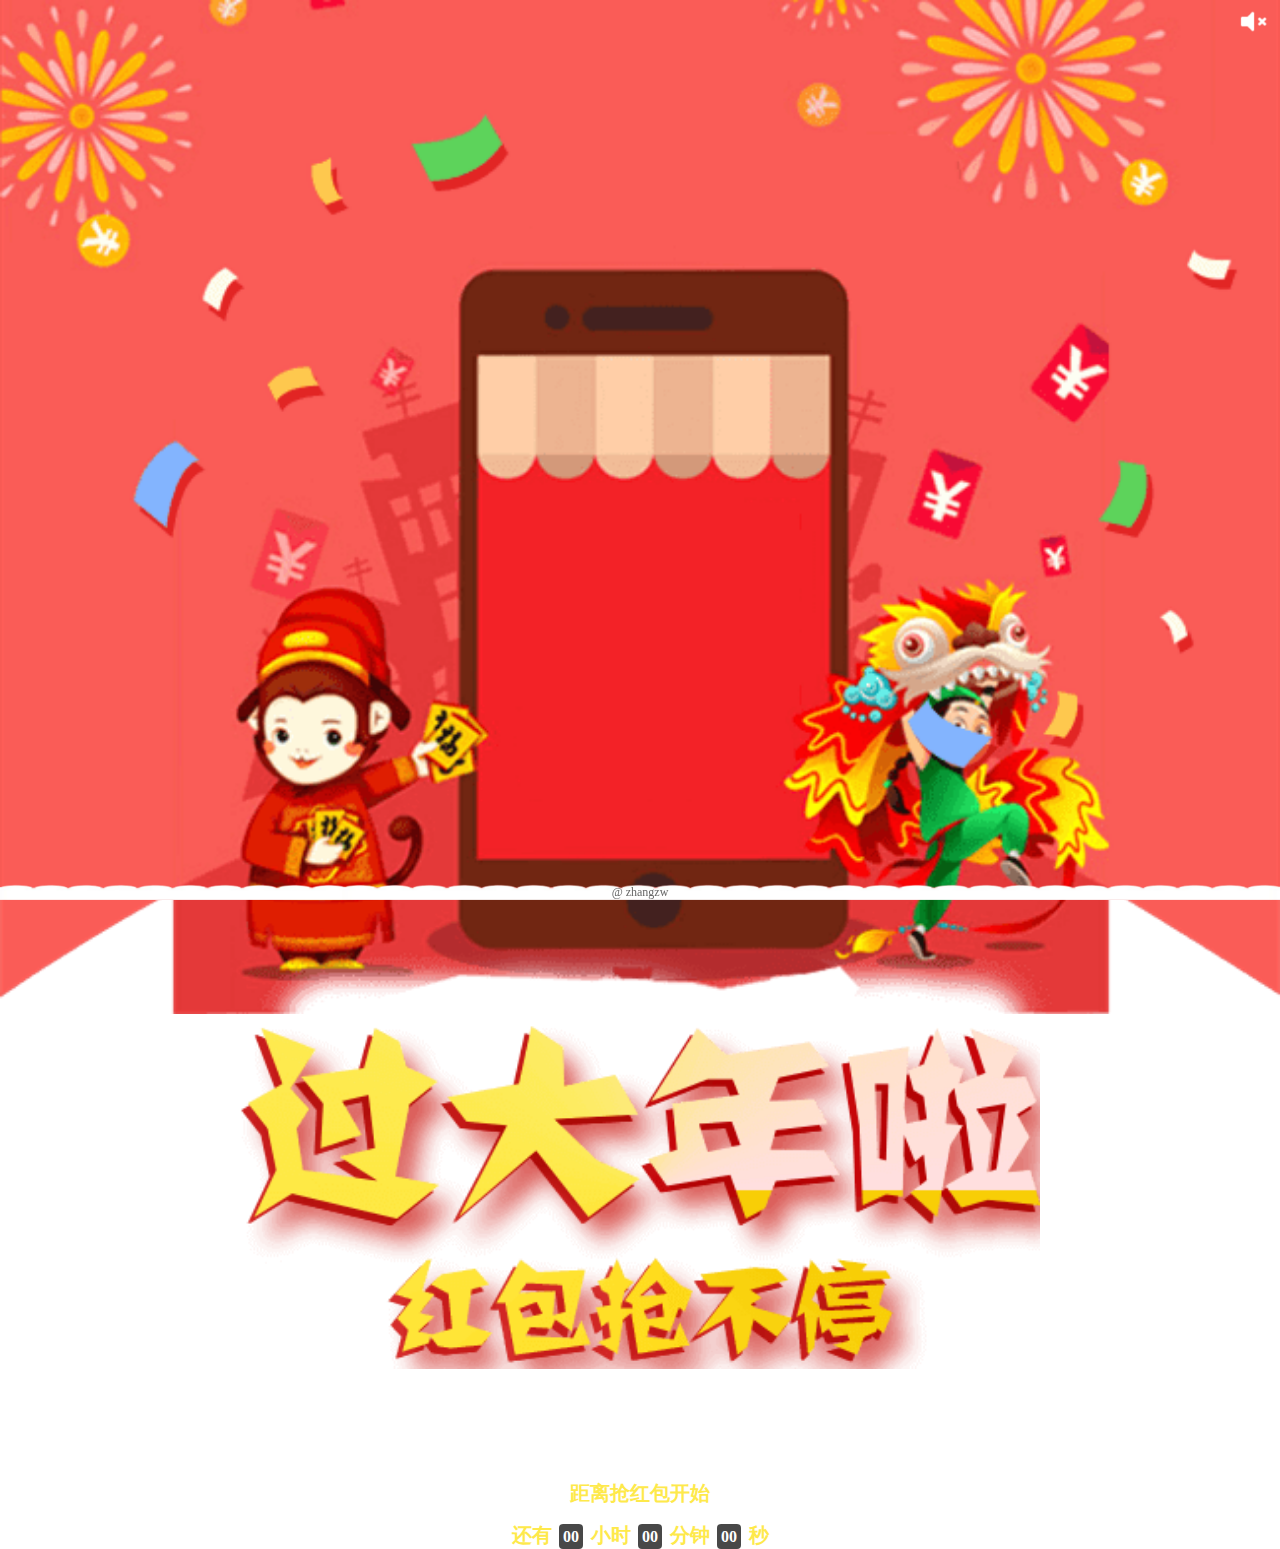
==== commit a4c36d9f: "Update index.html" ====
--- a/html/index.html
+++ b/html/index.html
@@ -7,9 +7,9 @@
 <meta name="apple-mobile-web-app-capable" content="yes" /><!--当网站添加到主屏幕快速启动方式，可隐藏地址栏，仅针对ios的safari-->
 <meta name="apple-mobile-web-app-status-bar-style" content="black" /><!--将网站添加到主屏幕快速启动方式，仅针对ios的safari顶端状态条的样式-->
 <meta name="msapplication-tap-highlight" content="no"><!--去掉winphone系统a、input标签被点击时产生的半透明灰色背景-->
-<meta name="keywords" content="摩卡, 摩卡年会, 抢红包, 红包飞舞" />
-<meta name="description" content="摩卡年会抢红包" />
-<title>兰德&摩卡抢红包</title>
+<meta name="keywords" content="年会, 抢红包, 红包飞舞" />
+<meta name="description" content="抢红包" />
+<title>抢红包</title>
 <link rel="stylesheet" type="text/css" href="../css/base.css">
 <link rel="stylesheet" type="text/css" href="../css/index.css">
 <script src="../js/jquery.js"></script>
@@ -38,9 +38,9 @@
 	</main>
 	<footer class="footer">
 		<img src="../img/cloud.png" class="cloudImg fixed">
-		<div id="footer" style="bottom:0;color: #666">@ 摩卡应用创新部</div>
+		<div id="footer" style="bottom:0;color: #666">@ zhangzw</div>
 	</footer>
 </body>
 <script src="../js/sound.js"></script>
 <script src="../js/index.js"></script>
-</html>+</html>
